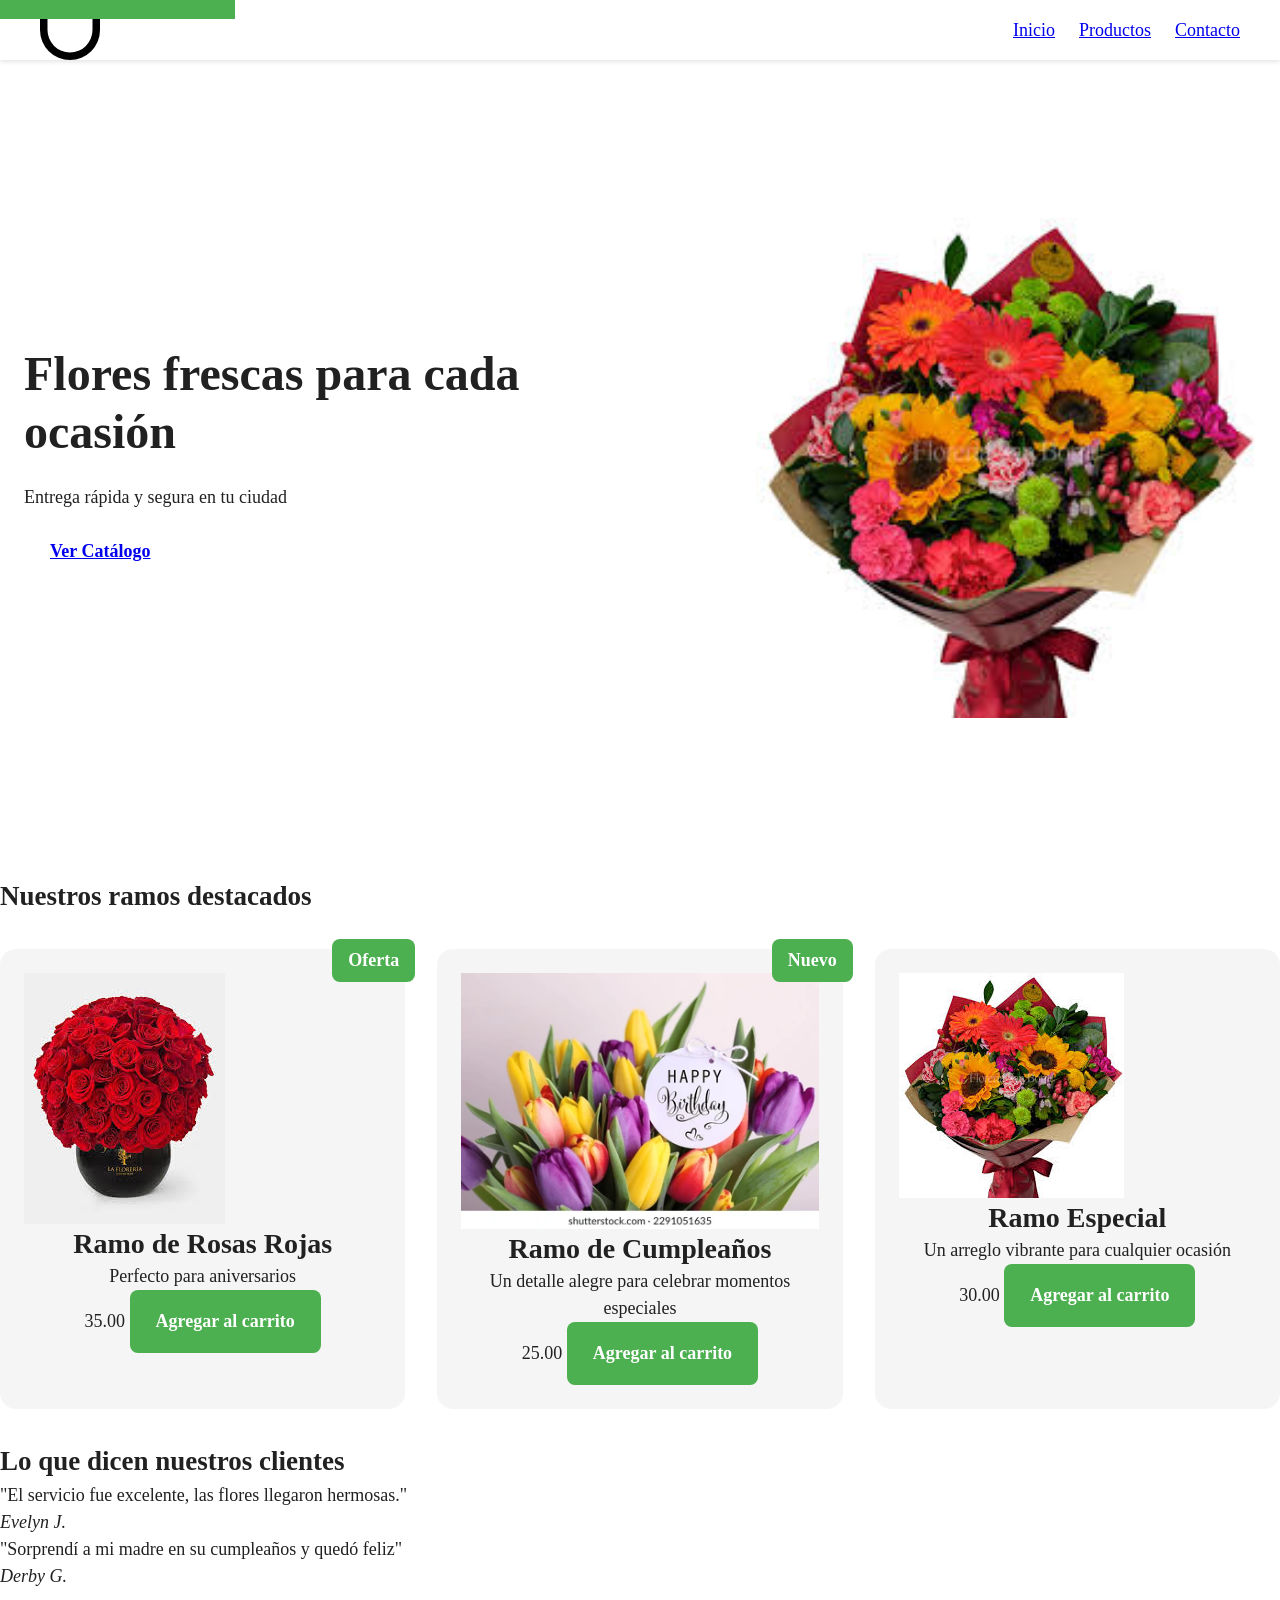
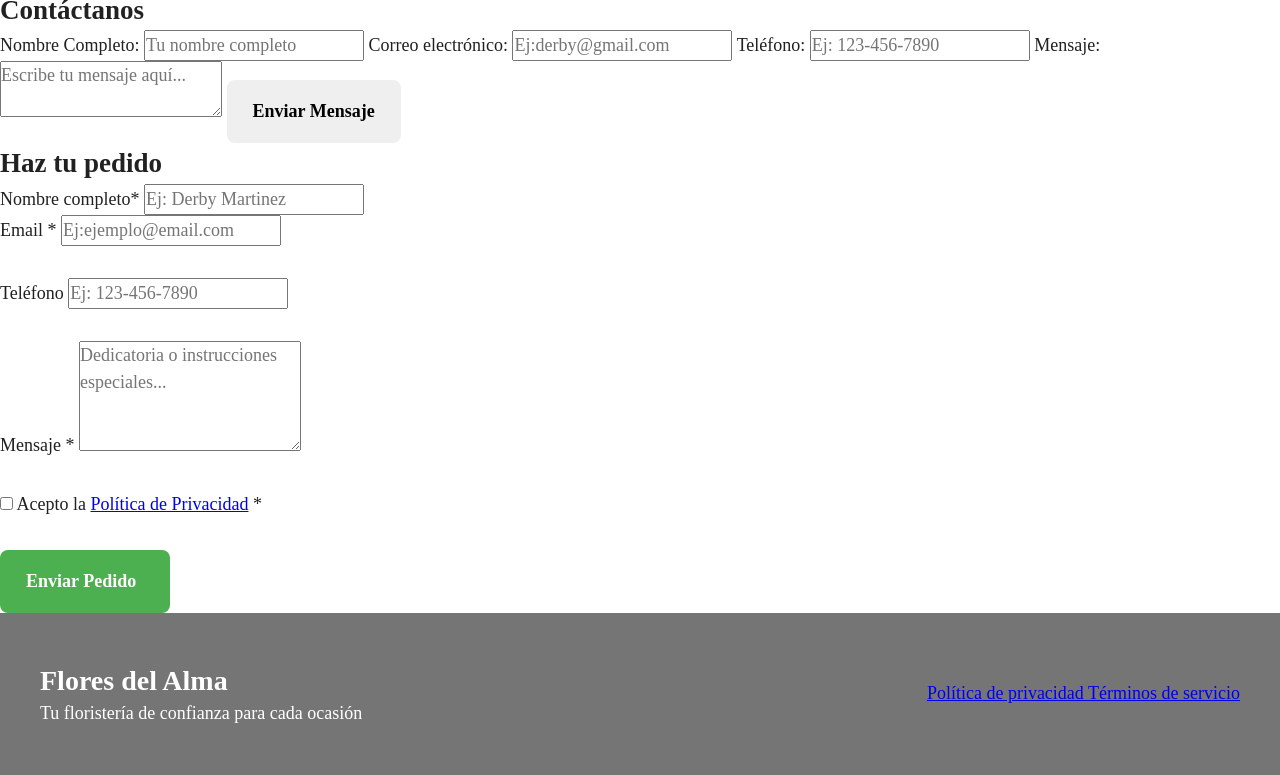
==== Laboratorio 2/index.html @ a3161a68 "Se agrega el HTML para formulario" ====
<!DOCTYPE html>
<html lang="es">
<head>
    <meta charset="UTF-8">
    <meta name="viewport" content="width=device-width, initial-scale=1.0">
    <title>Flores del Alma - Landing Page</title>
    <link rel="stylesheet" href="styles.css">
</head>
<body>
    
<!--Enlace de Salto para accesibilidad ---->
    
<!-- <a href="#contenido" class="skip-link">Saltar al contenido principal</a> -->

<!--Encabezado  ---->
<header class="header">
    <a href="#main" class="skip-link">Saltar al contenido principal</a>
    <!-- <div class="logo">💕Flores del Alma</div>  -->
     <div class="header_container">
        <img src="logo.svg" alt="Logo de Flores del Alma" class="header_logo">
        <nav class="header-nav">
            <ul class="header_menu">
                <li><a href="#inicio">Inicio</a></li>
                <li><a href="#productos">Productos</a></li>
                <li><a href="#contacto">Contacto</a></li>

            </ul>
        </nav>
        </div>
    <!-- <nav>
        <ul>
            <li><a href="#inicio" aria-current="page">Inicio</a></li>
            <li><a href="#catalogo">Catálogo</a></li>
            <li><a href="#testimonios">Testimonios</a></li>            
            <li><a href="#contacto">Contacto</a></li>
        </ul>
       </nav> -->
    </header>
<!--Contenido Principal  ---->
<main id="contenido">

    <!--SEccion Hero Con --->
    <section class="hero" id="inicio">
        <div class="hero_content">
        <h1> Flores frescas para cada ocasión</h1>
        <p> Entrega rápida y segura en tu ciudad</p>
        <a href="#catalogo" class="btn btn-primary">Ver Catálogo</a>
        </div>
        <img src="ramo-especial.jpg" alt="Ramo de flores frescas variadas" class="hero_image">
    </section>


    <section class="prducts" id="productos">
        <h2>Nuestros ramos destacados</h2>
        <div class="products_grid">
            <article class="product-card">
                <span class="product-card_badge">Oferta</span>
                <img src="ramo-aniversario.jpg" alt="Ramo de 12 Rosas Frescas">
                <h3>Ramo de Rosas Rojas</h3>
                <p> Perfecto para aniversarios</p>
                <span class="product-card_price">35.00</span>
                <button class="btn btn--primary">Agregar al carrito</button>
                </article>

        <article class="product-card"> 
            <span class="product-card_badge">Nuevo</span>
            <img src="ramo-cumpleanos.jpg" alt="Ramo de flores coloridas para cumpleaños">
            <h3>Ramo de Cumpleaños</h3>
            <p> Un detalle alegre para celebrar momentos especiales</p>
            <span class="product-card_price">25.00</span>
            <button class="btn btn--primary">Agregar al carrito</button>
        </article>

        <article class="product-card">
            <img src="ramo-especial.jpg" alt="Ramo especial con mezcla de girasoles y lirios">
            <h3>Ramo Especial</h3>
            <p> Un arreglo vibrante para cualquier ocasión</p>
            <span class="product-card_price">30.00</span>
            <button class="btn btn--primary">Agregar al carrito</button>

        <!--SEccion catalogo --->
   <!-- <section id="catalogo">
    <h2>Arreglos Destacados</h2>

    <article class="card-producto">
        <img src="ramo-cumpleanos.jpg"
            alt="Ramo de flores coloridas para cumpleaños"
            title="Ramo especial para cumpleañós"
            loading="lazy">
        <h3>Ramo de Cumpleaños</h3>
        <p> Un detalle alegre para celebrar momentos especiales</p>
        <a href="Catalogo/ramo-cumpleanos.pdf"
            class="btn"
            download="ramo-cumpleanos.pdf"
            aria-label="Descargar catálogo del ramo de cumpleaños">
            Descargar Catálogo
        </a>
        <button class="btn comprar"> Comprar Ahora</button>
    </article>

    <article class="card-producto">
        <img src="ramo-aniversario.jpg"
        alt="ramo de rosas rojas elegantes para aniversario"
        title="Ramo romático de aniversario"
        loading="lazy">
        <h3>Ramo de Aniversario</h3>
        <p> Un arreglo romántico para celebrar el amor y la unión</p>
        <a href="Catalogo/ramo-aniversario.pdf"
        class="btn"
        download = "ramo-aniversario.pdf"
        aria-label="Descargar catálogo del ramo de aniversario">
        Descargar Catálogo
        </a>
        <button class="btn comprar"> Comprar Ahora</button>
    </article>
    </section>
     -->

    <!-- <article>
        <img src="ramo-cumpleanos.jpg" alt="Ramo de flores coloridas para cumpleaños">
        <h3>Ramo de Cumpleaños</h3>
    </article>

    <article>
        <img src="ramo-aniversario.jpg" alt="Ramo de rosas rojas para aniversario">
        <h3>Ramo de Aniversario</h3>
    </article>

    <article>
        <img src="ramo-especial.jpg" alt="Ramo especial con mezcla de girasoles y lirios">
        <h3>Ramo Especial</h3>
    </article> -->
</section>

   <!--SEccion de Testimonios   --->
   <section id="testimonios">
    <h2> Lo que dicen nuestros clientes</h2>
    <blockquote>
        <p>"El servicio fue excelente, las flores llegaron hermosas."</p>
        <cite>Evelyn J.</cite>
    </blockquote>
    <blockquote>
        <p>"Sorprendí a mi madre en su cumpleaños y quedó feliz"</p>
        <cite>Derby G.</cite>
        </blockquote>
    </section>

       <!--SEccion de contacto   --->
<section id="contacto">
    <h2> Contáctanos</h2>
    <form>
        <label for="nombre">Nombre Completo:</label>
        <input type="text" id="nombre" name="nombre"
        placeholder="Tu nombre completo" 
        autocomplete="name"
        required>

        <label for="correo"> Correo electrónico:</label>
        <input type="email" id="correo" name="correo"
        placeholder="Ej:derby@gmail.com"
        autocomplete="email"
        required>

        <label for="telefono"> Teléfono:</label>
        <input type="tel" id="telefono" name="telefono"
        placeholder="Ej: 123-456-7890"
        autocomplete="tel"
        pattern="[0-9]+ ]{7,15}"
        title="Ingrese un número valido de 7 a 15 digitos">

        <label for="mensaje">Mensaje:</label>
        <textarea id="mensaje" name="mensaje" required
        placeholder="Escribe tu mensaje aquí..."></textarea>

        <button type ="submit" class="btn enviar">Enviar Mensaje</button>
    </form>
</section>

<!-- <section id="contacto"> 
    <h2> Contáctanos</h2>
    <form>
        <Label for="nombre">Nombre:</Label>
        <input type="text" id="nombre" name="nombre" required>

        <label for="correo">Correo:</label>
        <input type="email" id="correo" name="correo" required>

        <label for="mensaje">Mensaje:</label>
        <textarea id="mensaje" name="mensaje" required></textarea>
    </form>
</section> -->


   <!--FORMULARIO DE PEDIDOS   --->
<section class="contact" id="contacto" aria-labelledby="contacto-heading">
    <h2 id="contacto-heanding">Haz tu pedido</h2>

    <form class="form" id="pedido-form" novalidate>
        <div class="form_group>
            <label for="nombre" class="form_label"> Nombre completo*</label>
            <input type="text" id="nombre" name="nombre" class="form_input" 
            required minlength="2" maxlength="50"
            placeholder="Ej: Derby Martinez"
            aria-describedby="nombre-error">
            <div id="nombre-error" class="form_error" aria-live="polite"></div>
        </div>

        <div class="form_group">
            <label for="email" class="form_label">Email *</label>
            <input type="email" id="email" name="email" class="form_input"
            required placeholder="Ej:ejemplo@email.com
            aria-describedby="email-error">
            <div id="email-error" class="form_error" aria-live="polite"></div>
        </div>

        <div class="form_group">
            <label for="telefono" class="form_label">Teléfono</label>
            <input type="tel" id="telefono" name="telefono" class="form_input"
            placeholder="Ej: 123-456-7890"
            pattern="[0-9]{7,15}"
            title="Ingrese un número válido de 7 a 15 dígitos"
            aria-describedby="telefono-error">
            <div id="telefono-error" class="form_error" aria-live="polite"></div>
        </div>

        <div class="form_group">
            <label for="mensaje" class="form_label">Mensaje *</label>
            <textarea id="mensaje" name="mensaje" class="form_textarea"
            rows="4" placeholder="Dedicatoria o instrucciones especiales..."></textarea>
        </div>

        <div class="form_group">
            <label class="form_checkbox">
                <input type="checkbox" name="privacidad" required
                aria-describedby="privacidad-error">
                <span> Acepto la <a href="/privacidad" target="_blank" rel="noopener noreferrer">Política de Privacidad</a> *</span>
            </label>
            <div id="privacidad-error" class="form_error" aria-live="polite"></div>
        </div>

        <button type="submit" class="btn btn--primary btn--loading" disabled>
            <span class="btn_text">Enviar Pedido</span>
            <span class"btn_spinner" aria-hidden="true"></span>    
        </button>
    </form>

    <div id="form-sucess" class="form_sucess" aria-live="polite" role="alert"></div>
</section>  
<script src="script.js"></script>  
</body>

<!--Pie de página   --->
<footer class="footer">
    <div class="footer_content">
        <div class="footer_section">
            <h3>Flores del Alma</h3>
            <p>Tu floristería de confianza para cada ocasión</p>
        </div>
        <nav class="footer_nav">
          <a href="#"> Política de privacidad </a>
            <a href="#">Términos de servicio</a>
            </nav>
            </div>
</footer>
---- Laboratorio 2/styles.css ----
modern Css Reset 
*, *::before,
 *::after {
    box-sizing: border-box;

}

* {
    margin : 0;
    padding: 0;
}

html {

    scroll-behavior: smooth;
}

body {
    line-height: 1.5;
    -webkit-font-smoothing: antialiased;
}

img, picture, video, canvas, svg {
    max-width: 100%;
    display: block;
}

input, button, textarea, select {
    font: inherit;
}

p, h1, h2, h3, h4, h5, h6 {
    overflow-wrap: break-word;
}

/* Importar fuentes */
@import url('https://fonts.googleapis.com/css2?family=Poppins:wght@400;600;700&family=Lora:wght@400;700&display=swap');

body {
    font-family: var (--font-primary);
    color : var(--color-text);
    background-color: var(--color-background);
    font-size: clamp(1rem, 2.5vw, 1.125rem);

}

h1 {
    font-size: clamp(2rem, 5vw, 3rem);
    line-height: 1.2;
    margin-bottom: var(--space-md);
    
}

h3{
font-size: clamp(1.25rem, 3vw, 1.75rem);
line-height: 1.4;

}

/* Variables CSS */
:root {
    --color-primary: #4caf50;
    --color-primary-dark: #388e3c;
    --color-primary-light: #c8e6c9;


/* Colores neutros*/ 
--color-text: #212121;
--color-text-light: #757575;
--color-background: #ffffff;
--color-surface: #f5f5f5;

/* Sistema tipográfico */
--font-primary: 'Poppins', sans-serif;
--font-secondary: 'Lora', serif;

/* Escala de espacios 8px base*/
--space-xs: 0.5rem; /* 4px */
--space-sm: 1rem;   /* 8px */
--space-md: 1.5rem; /* 12px */
--space-lg: 2rem;   /* 16px */
--space-xl: 3rem;   /* 24px */

/*Bordes y sombras */
--border-radius: 0.5rem;
--border-radius-lg: 1rem;

/*sombras*/
--shadow-sm: 0 2px 4px rgba(0, 0, 0, 0.1);
--shadow-md: 0 4px 8px rgba(0, 0, 0, 0.12);
}

.btn {
    display: inline-flex;
    align-items: center;
    justify-content: center;
    gap: var(--space-xs);
    padding: var(--space-sm) var(--space-md);
    border: 2px solid transparent;
    border-radius: var(--border-radius);
    font-weight: 600;
    cursor: pointer;
    transition: all 0.2s ease;
    min-height: 44px; /*Accesibilidad touch*/
}

.btn--primary {
    background-color: var(--color-primary);
    color: white;
}

.btn--primary:hover 
.btn--primary:focus {
    background-color: var(--color-primary-dark);
    transform: translateY(-2px);
    box-shadow: var(--shadow-md);
}

.btn:focus-visible {
outline: 2px solid var(--color-primary);
outline-offset: 2px;

}

/*Formularios basicos*/
.form-group {
   margin-bottom: var(--space-md); 
}

.form-label {
    display: block;
    margin-bottom: var(--space-xs);
    font-weight: 600;
    color: var(--color-text)

}

.form-input, .form-textarea {
    width: 100%;
    padding: var(--space-sm);
    border: 2px solid var(--color-primary-light);
    border-radius: var(--border-radius);
    background-color: var(--color-background);
    transition: border-color 0.2s ease;
}

.form-input:focus, .form-textarea:focus {
    outline: none;
    border-color: var(--color-primary);
    box-shadow:  0 0 0 3px rgba(76, 175, 80, 0.1);
}

/*validacion nativa*/
.form-input:invalid:not(:focus):not(:placeholder-shown) {
    border-color: #dc3545;
}

.form-input:valid:not(:focus){
    border-color: #28a745;
}

/*paso 5 Posicionanmiento y layoutrs*/

.header {
    position: sticky;
    top: 0;
    background-color: var(--color-background);
    box-shadow: var(--shadow-sm);
    z-index: 10;
    isolation: isolate;
}
.header_logo {
    width: 60px;
    height: auto;
}

.header_container {
    display: flex;
    align-items: center;
    justify-content: space-between;
    padding: var(--space-sd); var(--space-md);
    max-width: 1200px;
    margin: 0 auto;
}

/*Pagina 26*/
.header_menu {
    display:flex;
    gap: var(--space-md);
    list-style: none;
}

.skip-link {
    position: absolute;
    top: -40px;
    left: var(--space-sd);
    background: var(--color-primary);
    color:white;
    padding: var(--space-sm);
    z-index: 100;
}

.skip-link:focus {
    top: var(--space-sm);
}

/*Seccion Hero con Flexbox*/

.hero{
    display: flex;
    flex-direction: column;
    align-items: center;
    gap: var(--space-xl);
    padding: var(--space-xl) var(--space-md);
    min-height: 80vh;
    
}

.hero_content {
    text-align: center;
    max-width: 600px;
}

.hero_image{
    width: 100%;
    max-width: 500px;
    border-radius: var(--border-radius-lg);
}
@media (min-width: 768px) {
    .hero {
        flex-direction: row;
        justify-content: space-between;
        text-align: left;
    }
    .hero_content {
        text-align: left;
    }
}

/*AHORA HACER EL CATALOGO DE PRODUCTOS pagina 27*/

.products_grid {
    display: grid;
    grid-template-columns: 1fr;
    gap: var(--space-lg);
    padding: var(--space-lg) 0;
}

.product-card {
    position: relative;
    background: var(--color-surface);
    border-radius: var(--border-radius-lg);
    padding: var(--space-md);
    text-align: center;
}

.product-card_badge {
    position: absolute;
    top: -10px;
    right: -10px;
    background-color: var(--color-primary);
    color: white;
    padding: var(--space-xs) var(--space-sm);
    border-radius: var(--border-radius);
    font-weight: bold;
}

@media (min-width: 576px) {
    .products_grid {
        grid-template-columns: repeat(2, 1fr);
    }
}

@media (min-width: 992px) {
    .products_grid {
        grid-template-columns: repeat(3, 1fr);
    }
}

/*Fotter CSS*/

.footer {
    background: var(--color-text-light);
    color: white;
    padding: var(--space-xl) var(--space-md);
    margin-top: auto;
}

.footer_content{
    display: flex;
    flex-direction: column;
    gap: var(--space-lg);
    max-width: 1200px;
    margin: 0 auto;
}

@media (min-width: 768px) {
    .footer_content {
        flex-direction: row;
        justify-content: space-between;
        align-items: center;
    }
}

/*LAYOUT GENERAL CON GRID PARA ESTRUCTURA PRINCIPAL*/

.body-wrapper {
    display: grid;
    grid-template-rows: auto 1fr auto;
    min-height: 100vh;
}

main {
    grid-row: 2;
}

/*CSS PARA ESTADOS Y ACCESIBILIDAD DEL FORMYLARIO*/

.form_group {
    margin-bottom: var(--space-lg);
}
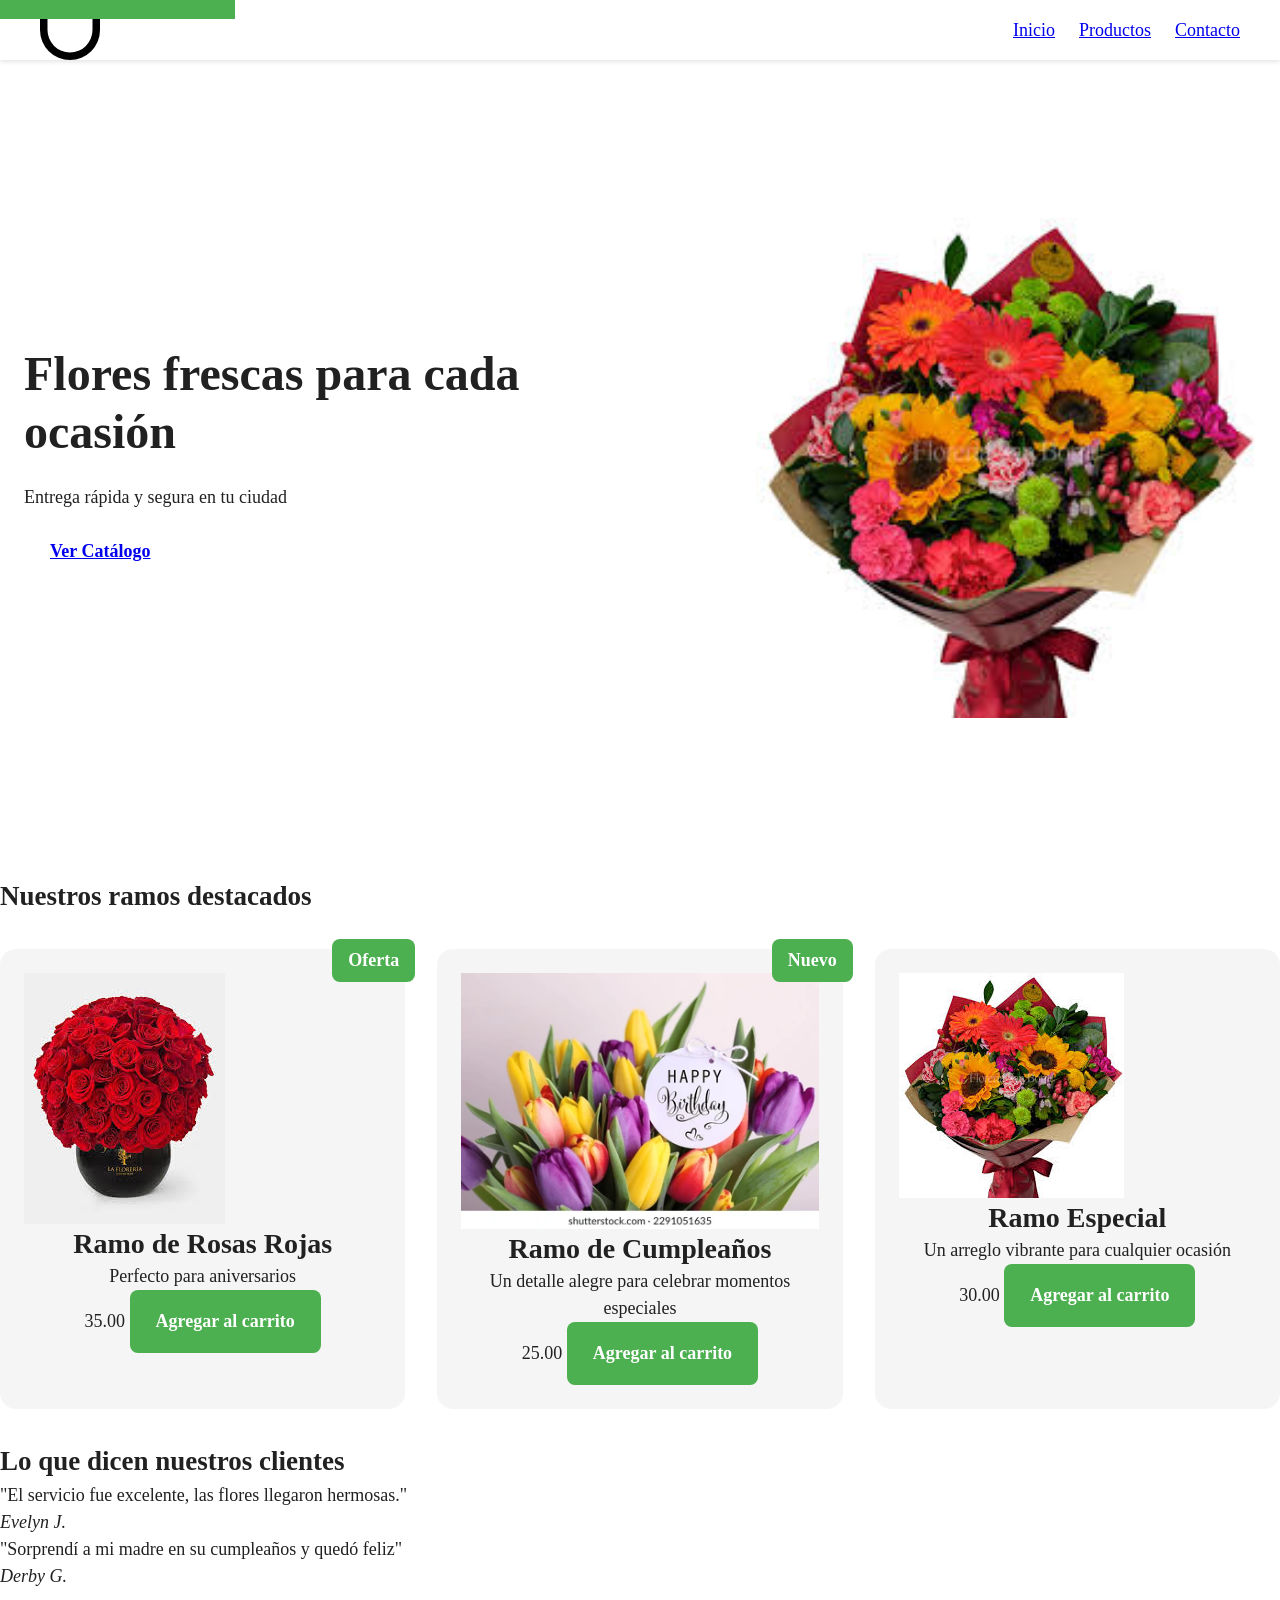
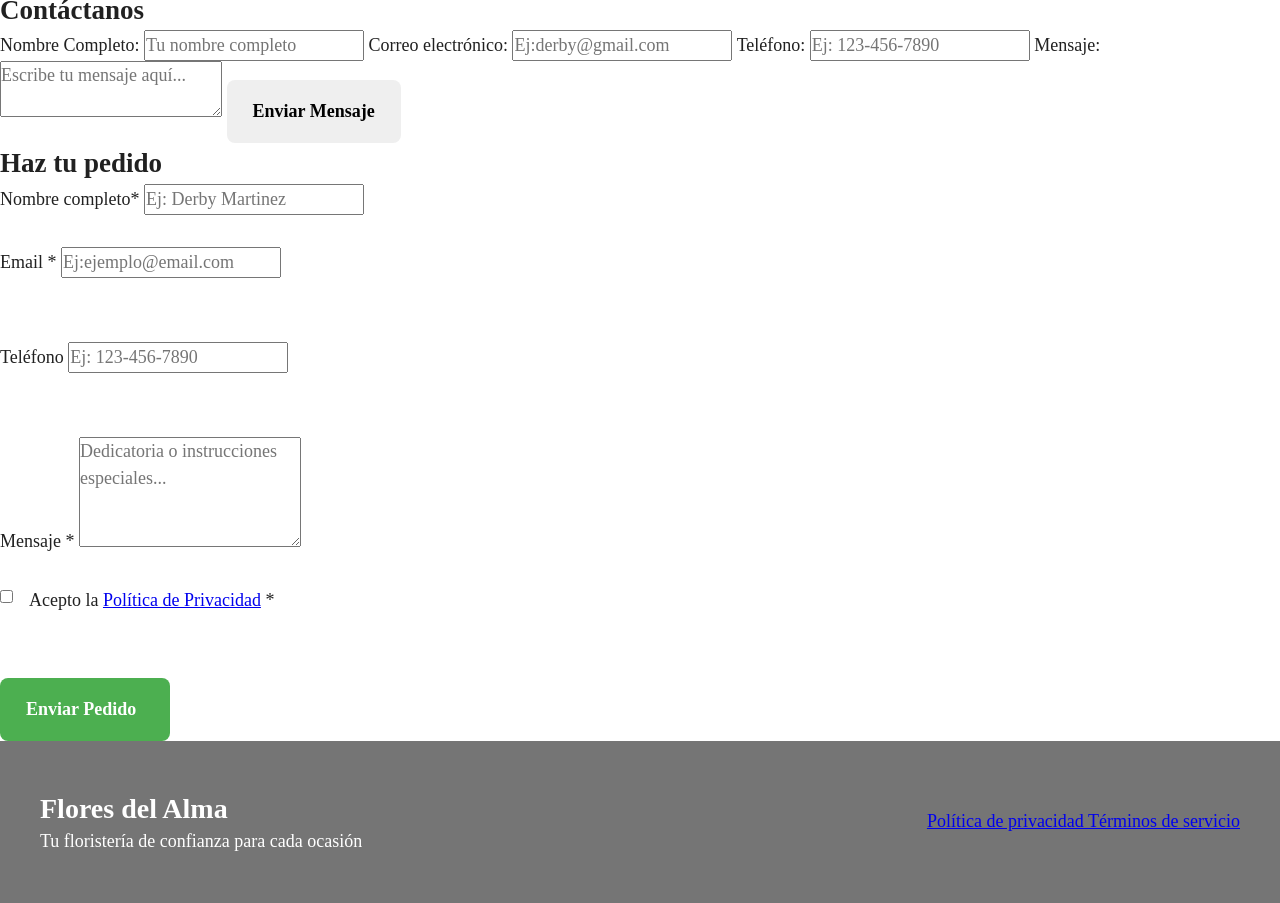
==== commit f9256a32: "SE COMPLETA CSS DE FORMULARIO" ====
--- a/Laboratorio 2/index.html
+++ b/Laboratorio 2/index.html
@@ -246,6 +246,7 @@
 
     <div id="form-sucess" class="form_sucess" aria-live="polite" role="alert"></div>
 </section>  
+
 <script src="script.js"></script>  
 </body>
 
--- a/Laboratorio 2/styles.css
+++ b/Laboratorio 2/styles.css
@@ -318,4 +318,72 @@
 
 .form_group {
     margin-bottom: var(--space-lg);
+}
+
+.form_input:user-invalid, 
+.form_textarea:user-invalid {
+    border-color: #dc3545;
+}
+
+.form_input:user-valid,
+.form_textarea:user-valid {
+    border-color: #28a745;
+}
+
+.form_error {
+color:#dc3545;
+font-size: 0.875rem;
+margin-top: var(--space-xs);
+min-height: 1.5rem; /*Para evitar salto de contenido*/
+
+}
+
+.form_sucess{
+    background: #d4edda;
+    color: #155724;
+    padding: var(--space-md);
+    border-radius: var(--border-radius);
+    margin-top: var(--space-lg);
+    display: none;
+}
+
+.form_sucess[aria-hidden="false"] {
+    display: block;
+}
+
+.form_checkbox{
+    display: flex;
+    align-items: flex-start;
+    gap: var(--space-sm);
+    cursor: pointer;
+
+}
+
+.form_checkbox input[type="checkbox"] {
+    margin-top: 0.2em;
+}
+
+/*Estados del boton loading*/
+
+.btn--loading .btn-text {
+        opacity: 0.7;
+}
+
+.btn--loading .btn_spinner {
+    display: inline-block;
+}
+
+.btn_spinner {
+   display: none;
+    width: 1em;
+    height: 1em;
+    border: 2px solid transparent;
+    border-top: 2px solid currentColor;
+    border-radius: 50%;
+    animation: spin 1s linear infinite;
+}
+
+@keyframes spin {
+    to {transform: rotate(360deg); }
+    
 }
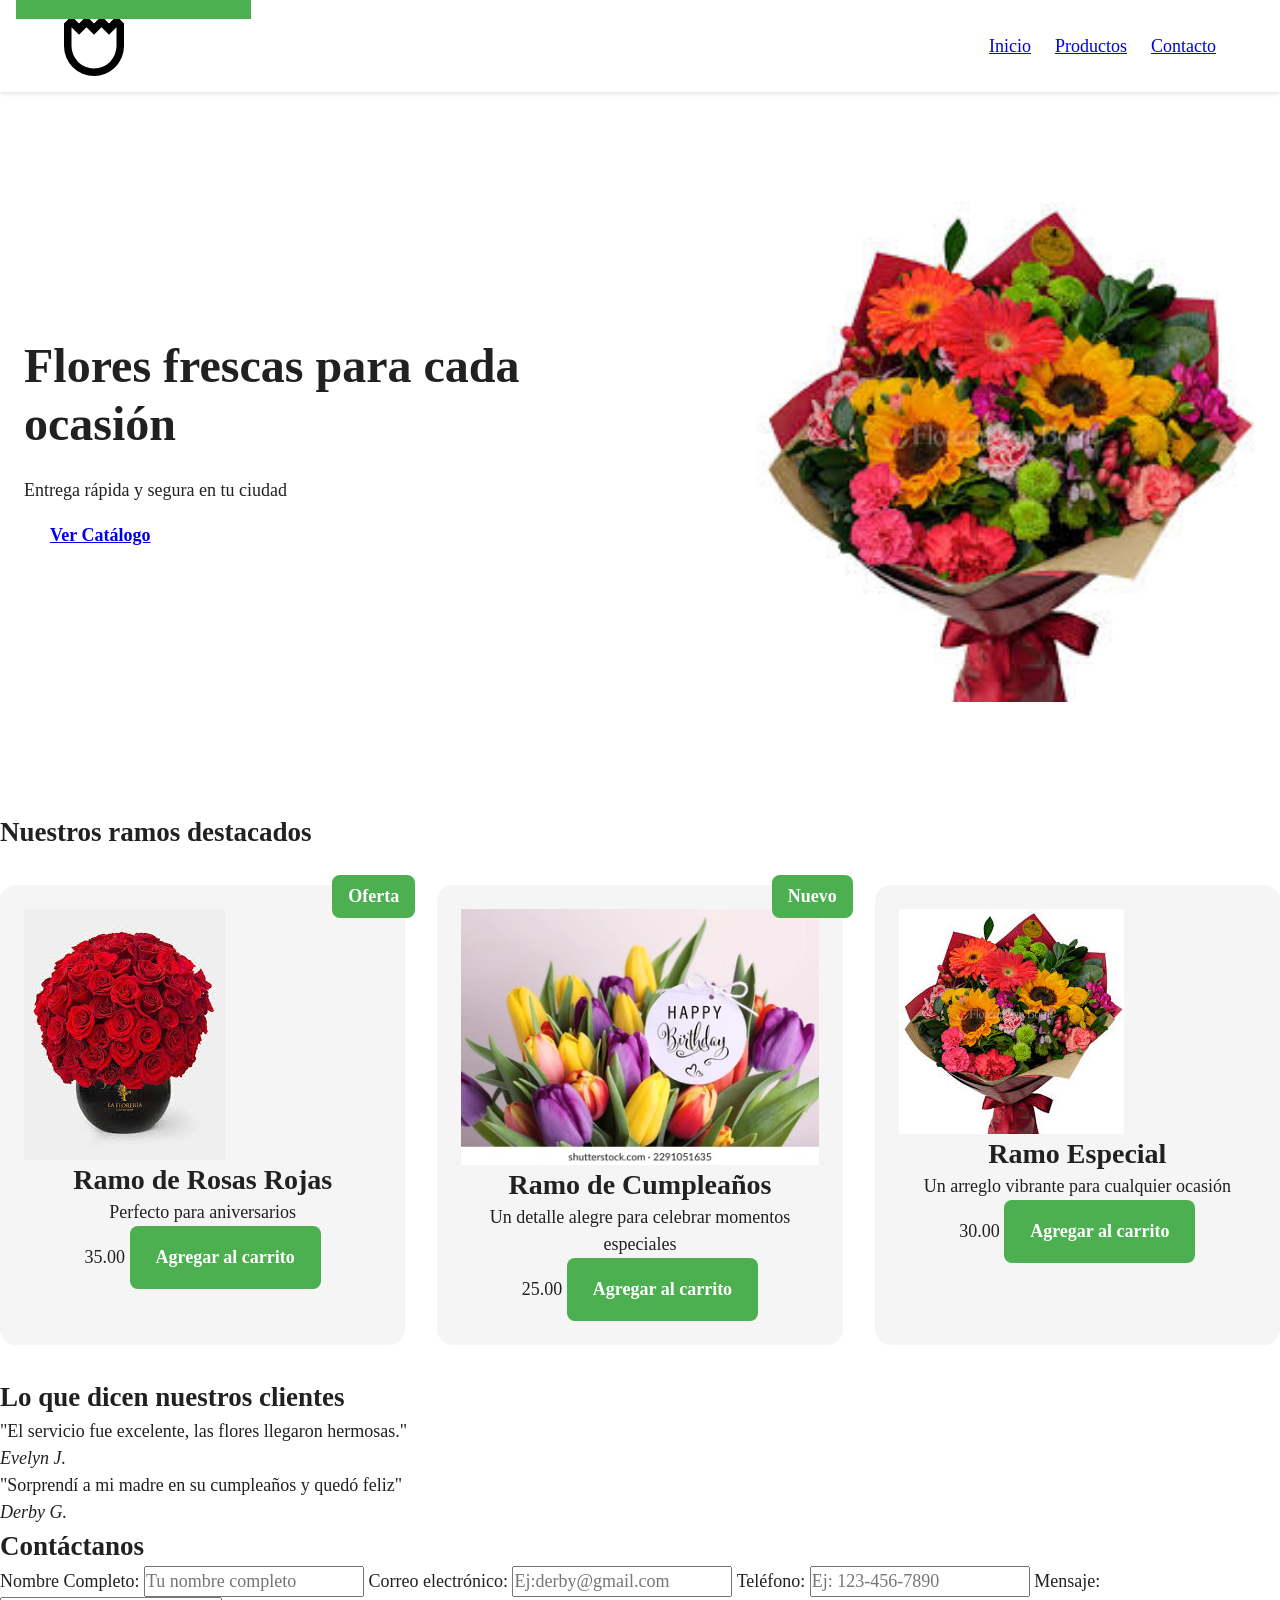
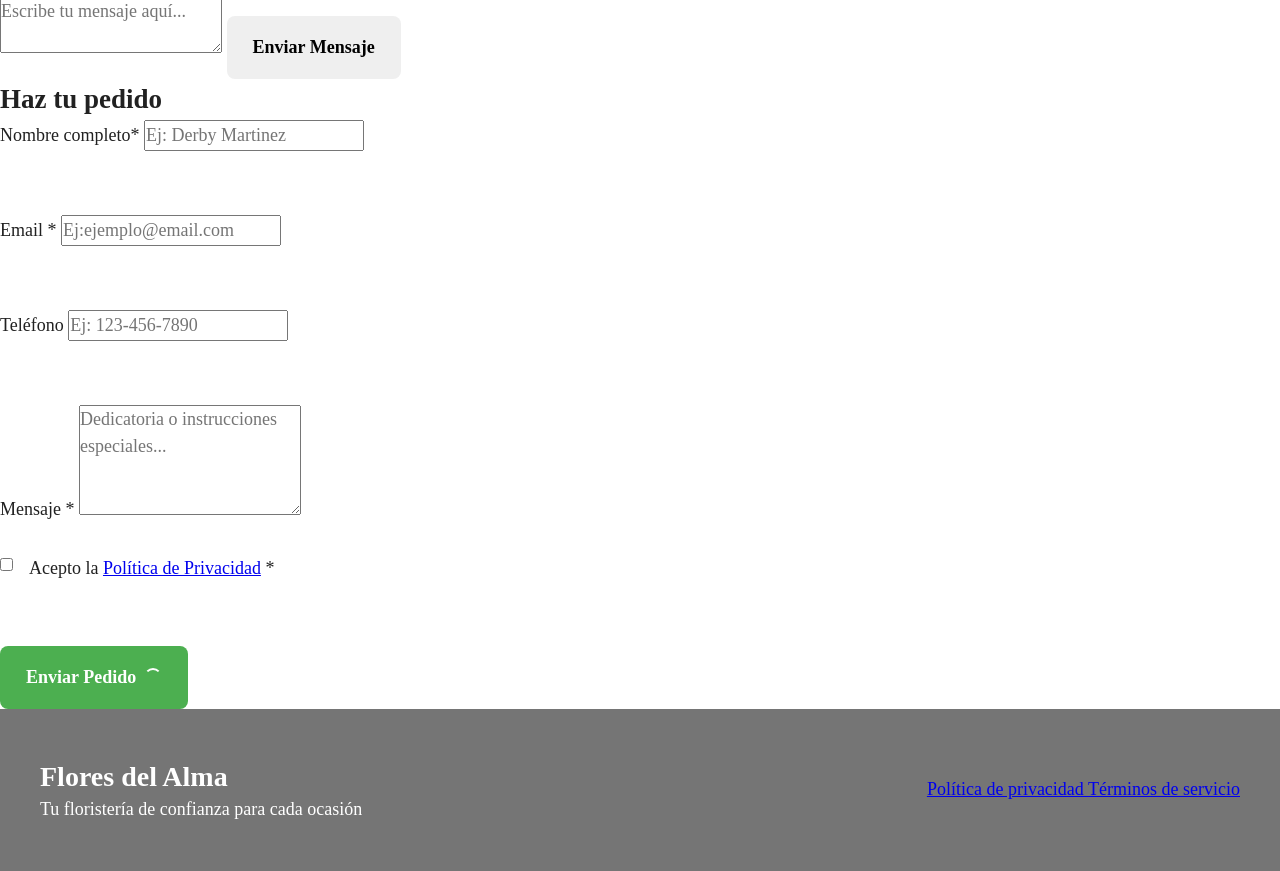
==== commit 7eb33f0f: "Despues de corregir" ====
--- a/Laboratorio 2/index.html
+++ b/Laboratorio 2/index.html
@@ -50,7 +50,8 @@
     </section>
 
 
-    <section class="prducts" id="productos">
+    <!-- CORRECCIÓN: typo "prducts" → "products" -->
+    <section class="products" id="productos">
         <h2>Nuestros ramos destacados</h2>
         <div class="products_grid">
             <article class="product-card">
@@ -60,7 +61,7 @@
                 <p> Perfecto para aniversarios</p>
                 <span class="product-card_price">35.00</span>
                 <button class="btn btn--primary">Agregar al carrito</button>
-                </article>
+            </article> <!-- CORRECCIÓN: </article> faltaba -->
 
         <article class="product-card"> 
             <span class="product-card_badge">Nuevo</span>
@@ -77,6 +78,10 @@
             <p> Un arreglo vibrante para cualquier ocasión</p>
             <span class="product-card_price">30.00</span>
             <button class="btn btn--primary">Agregar al carrito</button>
+        </article> <!-- CORRECCIÓN: </article> faltaba -->
+
+        </div>
+    </section> <!-- CORRECCIÓN: </section> faltaba -->
 
         <!--SEccion catalogo --->
    <!-- <section id="catalogo">
@@ -130,7 +135,6 @@
         <img src="ramo-especial.jpg" alt="Ramo especial con mezcla de girasoles y lirios">
         <h3>Ramo Especial</h3>
     </article> -->
-</section>
 
    <!--SEccion de Testimonios   --->
    <section id="testimonios">
@@ -165,7 +169,7 @@
         <input type="tel" id="telefono" name="telefono"
         placeholder="Ej: 123-456-7890"
         autocomplete="tel"
-        pattern="[0-9]+ ]{7,15}"
+        pattern="[0-9]{7,15}"
         title="Ingrese un número valido de 7 a 15 digitos">
 
         <label for="mensaje">Mensaje:</label>
@@ -192,11 +196,13 @@
 
 
    <!--FORMULARIO DE PEDIDOS   --->
-<section class="contact" id="contacto" aria-labelledby="contacto-heading">
+<!-- CORRECCIÓN: id duplicado "contacto" → "pedido" -->
+<section class="contact" id="pedido" aria-labelledby="contacto-heading">
     <h2 id="contacto-heanding">Haz tu pedido</h2>
 
     <form class="form" id="pedido-form" novalidate>
-        <div class="form_group>
+        <!-- CORRECCIÓN: comilla sin cerrar en class="form_group> → "form_group" -->
+        <div class="form_group">
             <label for="nombre" class="form_label"> Nombre completo*</label>
             <input type="text" id="nombre" name="nombre" class="form_input" 
             required minlength="2" maxlength="50"
@@ -207,8 +213,9 @@
 
         <div class="form_group">
             <label for="email" class="form_label">Email *</label>
+            <!-- CORRECCIÓN: comilla sin cerrar en placeholder -->
             <input type="email" id="email" name="email" class="form_input"
-            required placeholder="Ej:ejemplo@email.com
+            required placeholder="Ej:ejemplo@email.com"
             aria-describedby="email-error">
             <div id="email-error" class="form_error" aria-live="polite"></div>
         </div>
@@ -240,15 +247,15 @@
 
         <button type="submit" class="btn btn--primary btn--loading" disabled>
             <span class="btn_text">Enviar Pedido</span>
-            <span class"btn_spinner" aria-hidden="true"></span>    
+            <!-- CORRECCIÓN: class"btn_spinner" → class="btn_spinner" -->
+            <span class="btn_spinner" aria-hidden="true"></span>    
         </button>
     </form>
 
     <div id="form-sucess" class="form_sucess" aria-live="polite" role="alert"></div>
 </section>  
 
-<script src="script.js"></script>  
-</body>
+</main> <!-- CORRECCIÓN: </main> faltaba -->
 
 <!--Pie de página   --->
 <footer class="footer">
@@ -263,3 +270,7 @@
             </nav>
             </div>
 </footer>
+
+<script src="script.js"></script> <!-- CORRECCIÓN: script movido antes de </body> -->
+</body>
+</html>
--- a/Laboratorio 2/styles.css
+++ b/Laboratorio 2/styles.css
@@ -1,4 +1,4 @@
-modern Css Reset 
+/* modern Css Reset */ /* CORRECCIÓN: texto suelto convertido a comentario */
 *, *::before,
  *::after {
     box-sizing: border-box;
@@ -109,7 +109,8 @@
     color: white;
 }
 
-.btn--primary:hover 
+/* CORRECCIÓN: faltaba coma entre selectores */
+.btn--primary:hover,
 .btn--primary:focus {
     background-color: var(--color-primary-dark);
     transform: translateY(-2px);
@@ -178,7 +179,8 @@
     display: flex;
     align-items: center;
     justify-content: space-between;
-    padding: var(--space-sd); var(--space-md);
+    /* CORRECCIÓN: punto y coma en medio del valor → espacio correcto */
+    padding: var(--space-sm) var(--space-md);
     max-width: 1200px;
     margin: 0 auto;
 }
@@ -193,7 +195,8 @@
 .skip-link {
     position: absolute;
     top: -40px;
-    left: var(--space-sd);
+    /* CORRECCIÓN: --space-sd no existe → --space-sm */
+    left: var(--space-sm);
     background: var(--color-primary);
     color:white;
     padding: var(--space-sm);
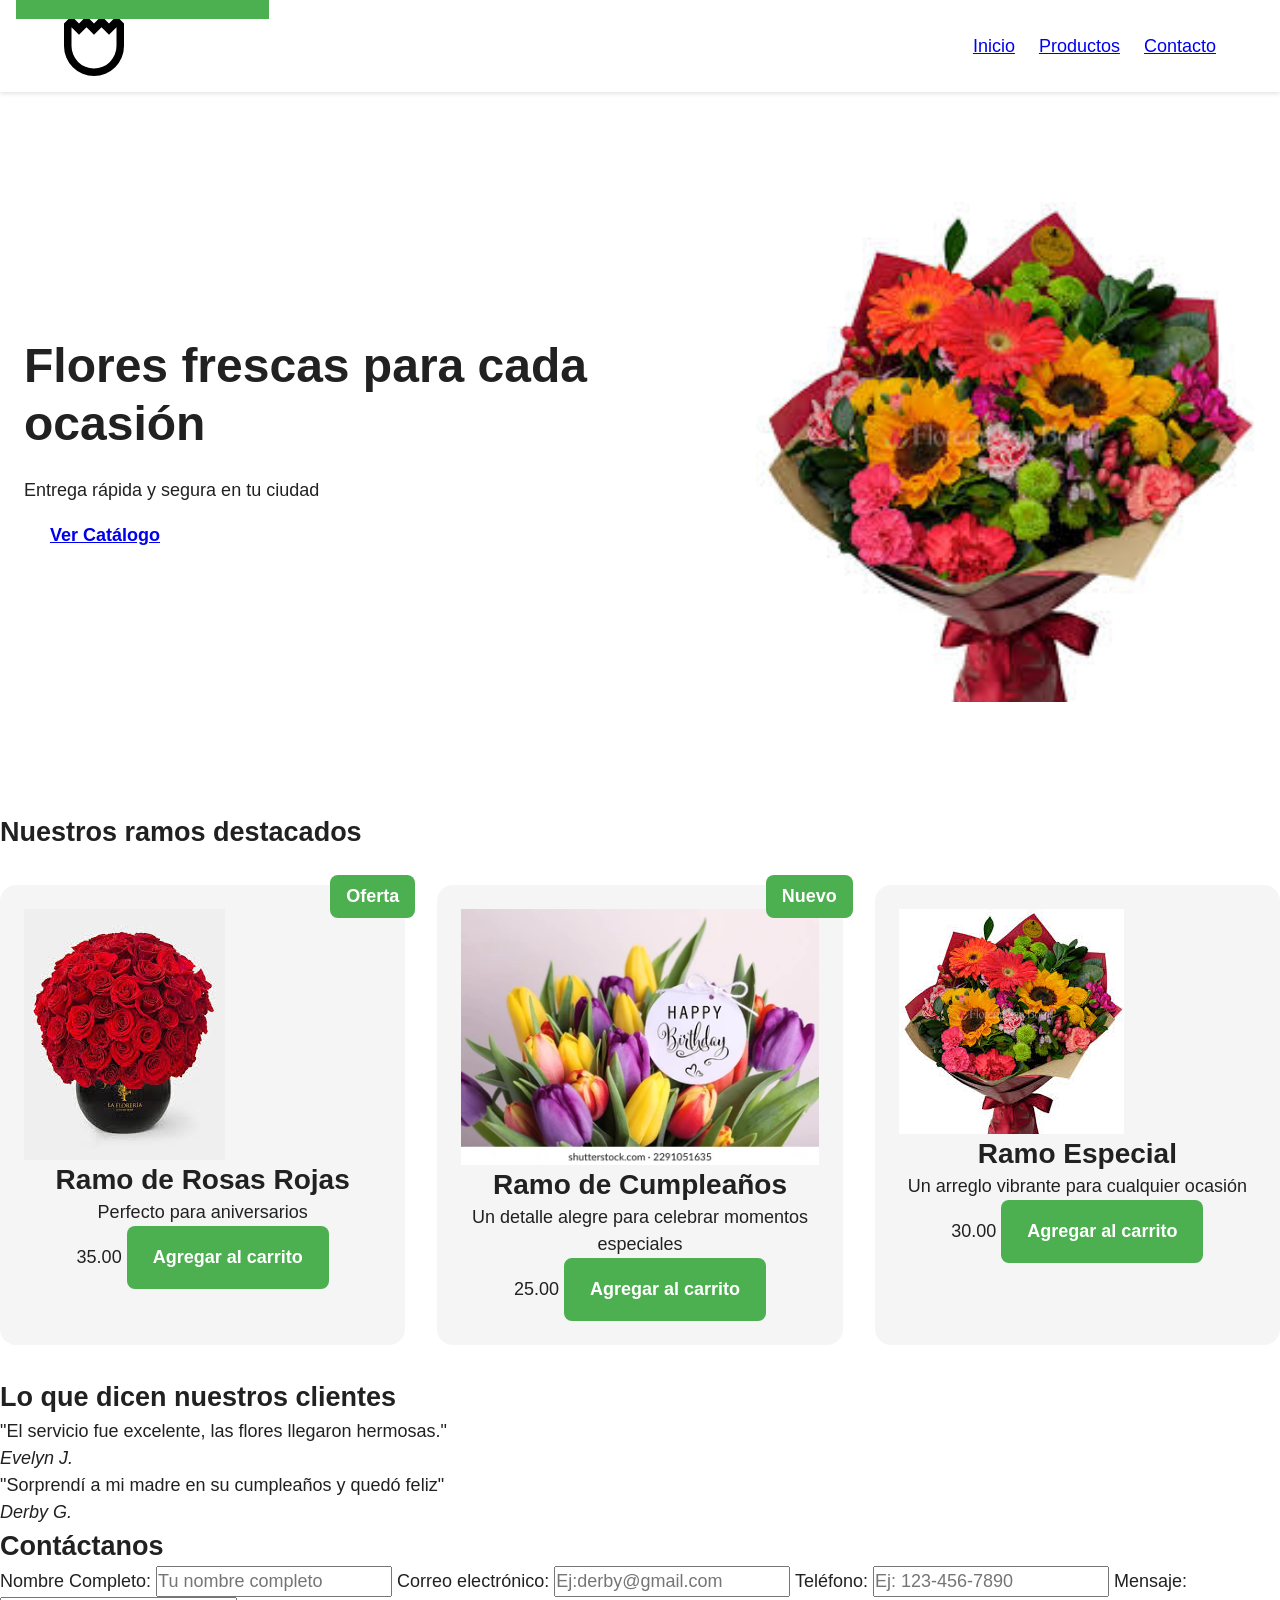
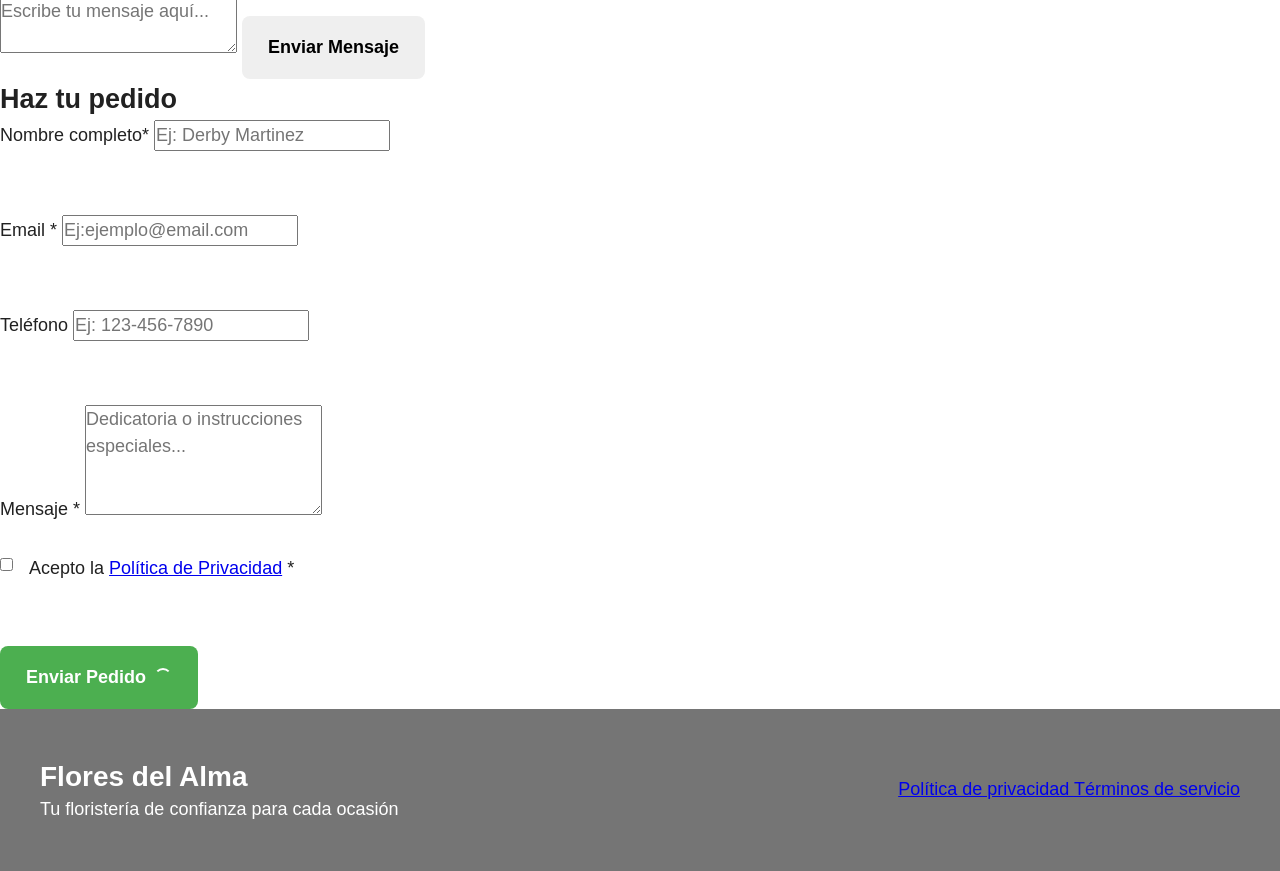
==== commit 7ee5e90a: "Correccion a los tres archivos" ====
--- a/Laboratorio 2/index.html
+++ b/Laboratorio 2/index.html
@@ -27,41 +27,30 @@
             </ul>
         </nav>
         </div>
-    <!-- <nav>
-        <ul>
-            <li><a href="#inicio" aria-current="page">Inicio</a></li>
-            <li><a href="#catalogo">Catálogo</a></li>
-            <li><a href="#testimonios">Testimonios</a></li>            
-            <li><a href="#contacto">Contacto</a></li>
-        </ul>
-       </nav> -->
-    </header>
-<!--Contenido Principal  ---->
+</header>
+
 <main id="contenido">
 
-    <!--SEccion Hero Con --->
-    <section class="hero" id="inicio">
-        <div class="hero_content">
+<section class="hero" id="inicio">
+    <div class="hero_content">
         <h1> Flores frescas para cada ocasión</h1>
         <p> Entrega rápida y segura en tu ciudad</p>
         <a href="#catalogo" class="btn btn-primary">Ver Catálogo</a>
-        </div>
-        <img src="ramo-especial.jpg" alt="Ramo de flores frescas variadas" class="hero_image">
-    </section>
+    </div>
+    <img src="ramo-especial.jpg" alt="Ramo de flores frescas variadas" class="hero_image">
+</section>
 
-
-    <!-- CORRECCIÓN: typo "prducts" → "products" -->
-    <section class="products" id="productos">
-        <h2>Nuestros ramos destacados</h2>
-        <div class="products_grid">
-            <article class="product-card">
-                <span class="product-card_badge">Oferta</span>
-                <img src="ramo-aniversario.jpg" alt="Ramo de 12 Rosas Frescas">
-                <h3>Ramo de Rosas Rojas</h3>
-                <p> Perfecto para aniversarios</p>
-                <span class="product-card_price">35.00</span>
-                <button class="btn btn--primary">Agregar al carrito</button>
-            </article> <!-- CORRECCIÓN: </article> faltaba -->
+<section class="products" id="productos">
+    <h2>Nuestros ramos destacados</h2>
+    <div class="products_grid">
+        <article class="product-card">
+            <span class="product-card_badge">Oferta</span>
+            <img src="ramo-aniversario.jpg" alt="Ramo de 12 Rosas Frescas">
+            <h3>Ramo de Rosas Rojas</h3>
+            <p> Perfecto para aniversarios</p>
+            <span class="product-card_price">35.00</span>
+            <button class="btn btn--primary">Agregar al carrito</button>
+        </article>
 
         <article class="product-card"> 
             <span class="product-card_badge">Nuevo</span>
@@ -78,66 +67,12 @@
             <p> Un arreglo vibrante para cualquier ocasión</p>
             <span class="product-card_price">30.00</span>
             <button class="btn btn--primary">Agregar al carrito</button>
-        </article> <!-- CORRECCIÓN: </article> faltaba -->
+        </article>
 
-        </div>
-    </section> <!-- CORRECCIÓN: </section> faltaba -->
+    </div>
+</section>
 
-        <!--SEccion catalogo --->
-   <!-- <section id="catalogo">
-    <h2>Arreglos Destacados</h2>
-
-    <article class="card-producto">
-        <img src="ramo-cumpleanos.jpg"
-            alt="Ramo de flores coloridas para cumpleaños"
-            title="Ramo especial para cumpleañós"
-            loading="lazy">
-        <h3>Ramo de Cumpleaños</h3>
-        <p> Un detalle alegre para celebrar momentos especiales</p>
-        <a href="Catalogo/ramo-cumpleanos.pdf"
-            class="btn"
-            download="ramo-cumpleanos.pdf"
-            aria-label="Descargar catálogo del ramo de cumpleaños">
-            Descargar Catálogo
-        </a>
-        <button class="btn comprar"> Comprar Ahora</button>
-    </article>
-
-    <article class="card-producto">
-        <img src="ramo-aniversario.jpg"
-        alt="ramo de rosas rojas elegantes para aniversario"
-        title="Ramo romático de aniversario"
-        loading="lazy">
-        <h3>Ramo de Aniversario</h3>
-        <p> Un arreglo romántico para celebrar el amor y la unión</p>
-        <a href="Catalogo/ramo-aniversario.pdf"
-        class="btn"
-        download = "ramo-aniversario.pdf"
-        aria-label="Descargar catálogo del ramo de aniversario">
-        Descargar Catálogo
-        </a>
-        <button class="btn comprar"> Comprar Ahora</button>
-    </article>
-    </section>
-     -->
-
-    <!-- <article>
-        <img src="ramo-cumpleanos.jpg" alt="Ramo de flores coloridas para cumpleaños">
-        <h3>Ramo de Cumpleaños</h3>
-    </article>
-
-    <article>
-        <img src="ramo-aniversario.jpg" alt="Ramo de rosas rojas para aniversario">
-        <h3>Ramo de Aniversario</h3>
-    </article>
-
-    <article>
-        <img src="ramo-especial.jpg" alt="Ramo especial con mezcla de girasoles y lirios">
-        <h3>Ramo Especial</h3>
-    </article> -->
-
-   <!--SEccion de Testimonios   --->
-   <section id="testimonios">
+<section id="testimonios">
     <h2> Lo que dicen nuestros clientes</h2>
     <blockquote>
         <p>"El servicio fue excelente, las flores llegaron hermosas."</p>
@@ -146,100 +81,60 @@
     <blockquote>
         <p>"Sorprendí a mi madre en su cumpleaños y quedó feliz"</p>
         <cite>Derby G.</cite>
-        </blockquote>
-    </section>
+    </blockquote>
+</section>
 
-       <!--SEccion de contacto   --->
 <section id="contacto">
     <h2> Contáctanos</h2>
     <form>
         <label for="nombre">Nombre Completo:</label>
-        <input type="text" id="nombre" name="nombre"
-        placeholder="Tu nombre completo" 
-        autocomplete="name"
-        required>
+        <input type="text" id="nombre" name="nombre" placeholder="Tu nombre completo" autocomplete="name" required>
 
         <label for="correo"> Correo electrónico:</label>
-        <input type="email" id="correo" name="correo"
-        placeholder="Ej:derby@gmail.com"
-        autocomplete="email"
-        required>
+        <input type="email" id="correo" name="correo" placeholder="Ej:derby@gmail.com" autocomplete="email" required>
 
         <label for="telefono"> Teléfono:</label>
-        <input type="tel" id="telefono" name="telefono"
-        placeholder="Ej: 123-456-7890"
-        autocomplete="tel"
-        pattern="[0-9]{7,15}"
-        title="Ingrese un número valido de 7 a 15 digitos">
+        <input type="tel" id="telefono" name="telefono" placeholder="Ej: 123-456-7890" autocomplete="tel" pattern="[0-9]{7,15}" title="Ingrese un número valido de 7 a 15 digitos">
 
         <label for="mensaje">Mensaje:</label>
-        <textarea id="mensaje" name="mensaje" required
-        placeholder="Escribe tu mensaje aquí..."></textarea>
+        <textarea id="mensaje" name="mensaje" required placeholder="Escribe tu mensaje aquí..."></textarea>
 
         <button type ="submit" class="btn enviar">Enviar Mensaje</button>
     </form>
 </section>
 
-<!-- <section id="contacto"> 
-    <h2> Contáctanos</h2>
-    <form>
-        <Label for="nombre">Nombre:</Label>
-        <input type="text" id="nombre" name="nombre" required>
-
-        <label for="correo">Correo:</label>
-        <input type="email" id="correo" name="correo" required>
-
-        <label for="mensaje">Mensaje:</label>
-        <textarea id="mensaje" name="mensaje" required></textarea>
-    </form>
-</section> -->
-
-
-   <!--FORMULARIO DE PEDIDOS   --->
-<!-- CORRECCIÓN: id duplicado "contacto" → "pedido" -->
+<!--FORMULARIO DE PEDIDOS   --->
 <section class="contact" id="pedido" aria-labelledby="contacto-heading">
-    <h2 id="contacto-heanding">Haz tu pedido</h2>
+    <h2 id="contacto-heading">Haz tu pedido</h2>
 
     <form class="form" id="pedido-form" novalidate>
-        <!-- CORRECCIÓN: comilla sin cerrar en class="form_group> → "form_group" -->
+
         <div class="form_group">
             <label for="nombre" class="form_label"> Nombre completo*</label>
-            <input type="text" id="nombre" name="nombre" class="form_input" 
-            required minlength="2" maxlength="50"
-            placeholder="Ej: Derby Martinez"
-            aria-describedby="nombre-error">
+            <input type="text" id="nombre" name="nombre" class="form_input" required minlength="2" maxlength="50" placeholder="Ej: Derby Martinez" aria-describedby="nombre-error">
             <div id="nombre-error" class="form_error" aria-live="polite"></div>
         </div>
 
         <div class="form_group">
             <label for="email" class="form_label">Email *</label>
-            <!-- CORRECCIÓN: comilla sin cerrar en placeholder -->
-            <input type="email" id="email" name="email" class="form_input"
-            required placeholder="Ej:ejemplo@email.com"
-            aria-describedby="email-error">
+            <input type="email" id="email" name="email" class="form_input" required placeholder="Ej:ejemplo@email.com" aria-describedby="email-error">
             <div id="email-error" class="form_error" aria-live="polite"></div>
         </div>
 
         <div class="form_group">
             <label for="telefono" class="form_label">Teléfono</label>
-            <input type="tel" id="telefono" name="telefono" class="form_input"
-            placeholder="Ej: 123-456-7890"
-            pattern="[0-9]{7,15}"
-            title="Ingrese un número válido de 7 a 15 dígitos"
-            aria-describedby="telefono-error">
+            <input type="tel" id="telefono" name="telefono" class="form_input" placeholder="Ej: 123-456-7890" pattern="[0-9]{7,15}" title="Ingrese un número válido de 7 a 15 dígitos" aria-describedby="telefono-error">
             <div id="telefono-error" class="form_error" aria-live="polite"></div>
         </div>
 
         <div class="form_group">
             <label for="mensaje" class="form_label">Mensaje *</label>
-            <textarea id="mensaje" name="mensaje" class="form_textarea"
-            rows="4" placeholder="Dedicatoria o instrucciones especiales..."></textarea>
+            <textarea id="mensaje" name="mensaje" class="form_textarea" rows="4" placeholder="Dedicatoria o instrucciones especiales..."></textarea>
         </div>
 
         <div class="form_group">
             <label class="form_checkbox">
-                <input type="checkbox" name="privacidad" required
-                aria-describedby="privacidad-error">
+                <input type="checkbox" name="privacidad" required aria-describedby="privacidad-error">
                 <span> Acepto la <a href="/privacidad" target="_blank" rel="noopener noreferrer">Política de Privacidad</a> *</span>
             </label>
             <div id="privacidad-error" class="form_error" aria-live="polite"></div>
@@ -247,17 +142,15 @@
 
         <button type="submit" class="btn btn--primary btn--loading" disabled>
             <span class="btn_text">Enviar Pedido</span>
-            <!-- CORRECCIÓN: class"btn_spinner" → class="btn_spinner" -->
             <span class="btn_spinner" aria-hidden="true"></span>    
         </button>
     </form>
 
-    <div id="form-sucess" class="form_sucess" aria-live="polite" role="alert"></div>
+    <div id="form-success" class="form_sucess" aria-live="polite" role="alert"></div>
 </section>  
 
-</main> <!-- CORRECCIÓN: </main> faltaba -->
+</main>
 
-<!--Pie de página   --->
 <footer class="footer">
     <div class="footer_content">
         <div class="footer_section">
@@ -265,12 +158,12 @@
             <p>Tu floristería de confianza para cada ocasión</p>
         </div>
         <nav class="footer_nav">
-          <a href="#"> Política de privacidad </a>
+            <a href="#"> Política de privacidad </a>
             <a href="#">Términos de servicio</a>
-            </nav>
-            </div>
+        </nav>
+    </div>
 </footer>
 
-<script src="script.js"></script> <!-- CORRECCIÓN: script movido antes de </body> -->
+<script src="script.js"></script>
 </body>
 </html>
--- a/Laboratorio 2/styles.css
+++ b/Laboratorio 2/styles.css
@@ -37,7 +37,7 @@
 @import url('https://fonts.googleapis.com/css2?family=Poppins:wght@400;600;700&family=Lora:wght@400;700&display=swap');
 
 body {
-    font-family: var (--font-primary);
+    font-family: var(--font-primary); /* CORRECCIÓN */
     color : var(--color-text);
     background-color: var(--color-background);
     font-size: clamp(1rem, 2.5vw, 1.125rem);
@@ -179,7 +179,6 @@
     display: flex;
     align-items: center;
     justify-content: space-between;
-    /* CORRECCIÓN: punto y coma en medio del valor → espacio correcto */
     padding: var(--space-sm) var(--space-md);
     max-width: 1200px;
     margin: 0 auto;
@@ -195,7 +194,6 @@
 .skip-link {
     position: absolute;
     top: -40px;
-    /* CORRECCIÓN: --space-sd no existe → --space-sm */
     left: var(--space-sm);
     background: var(--color-primary);
     color:white;
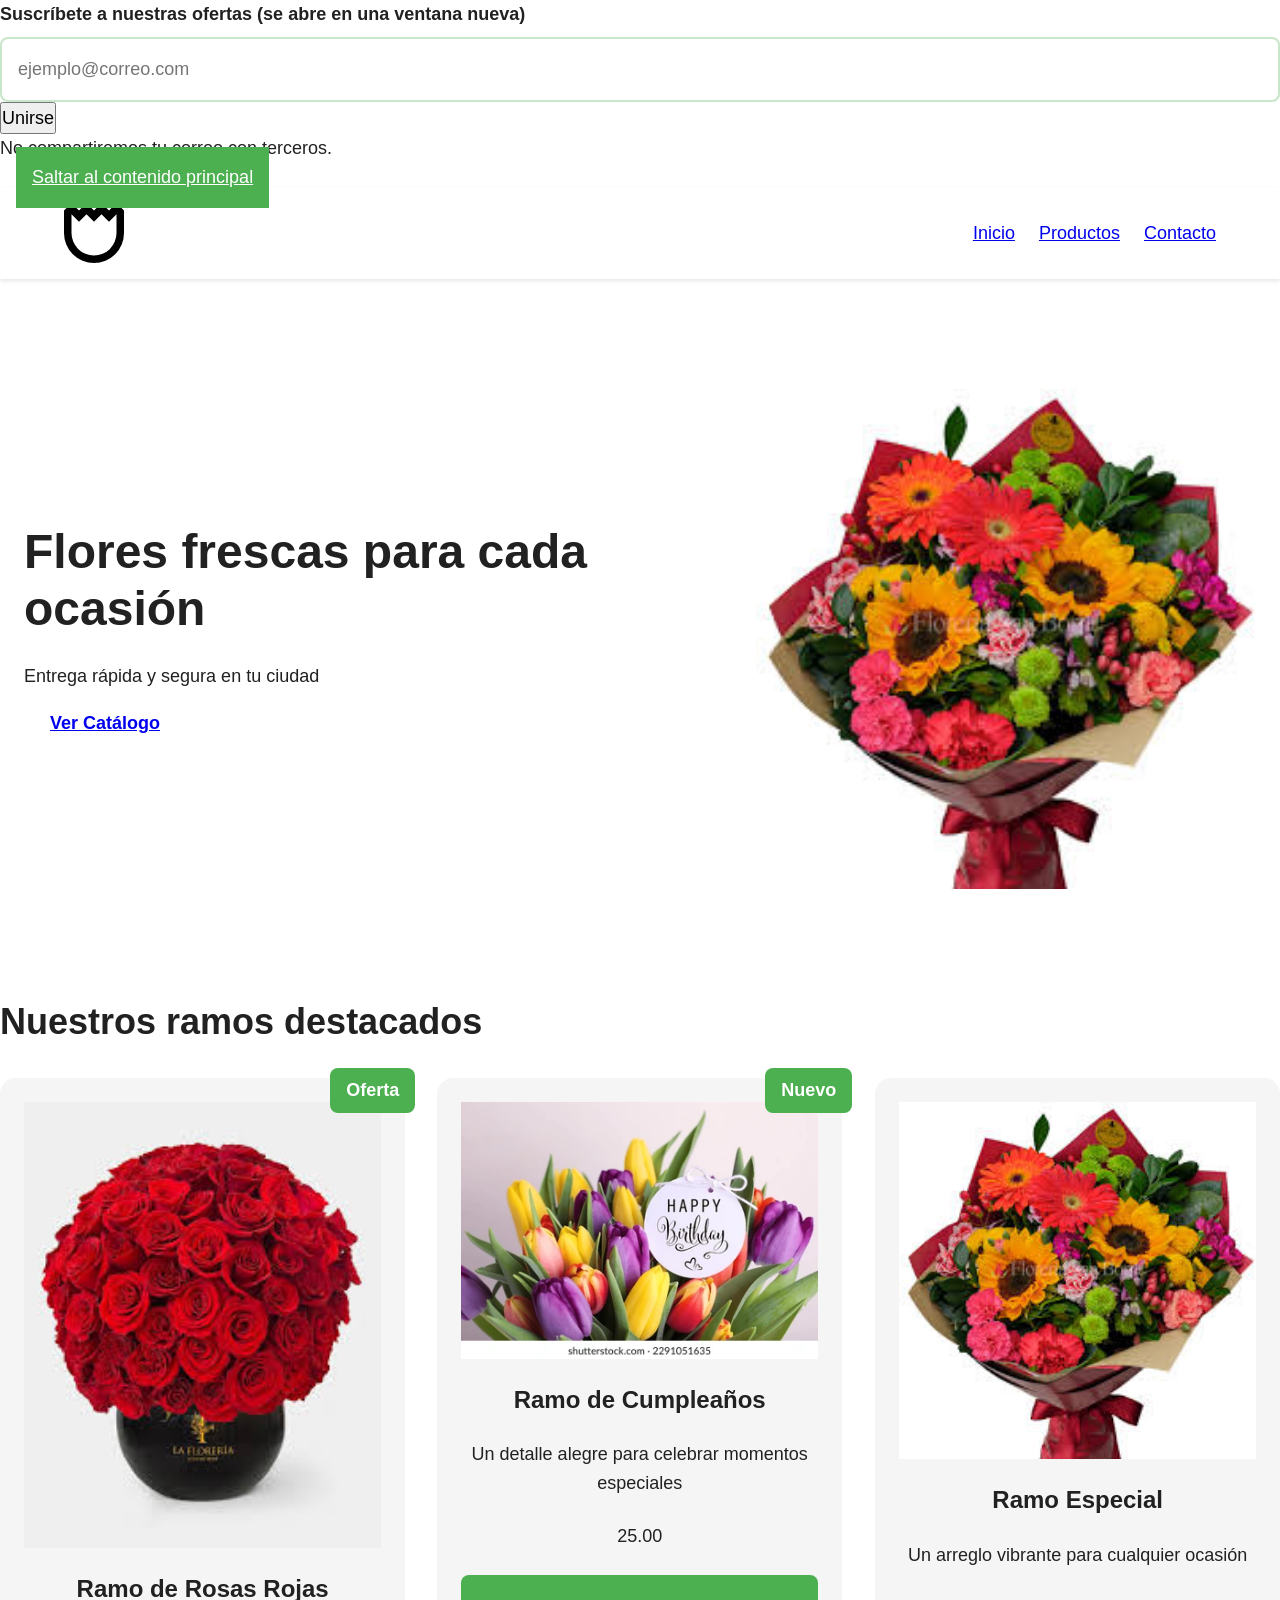
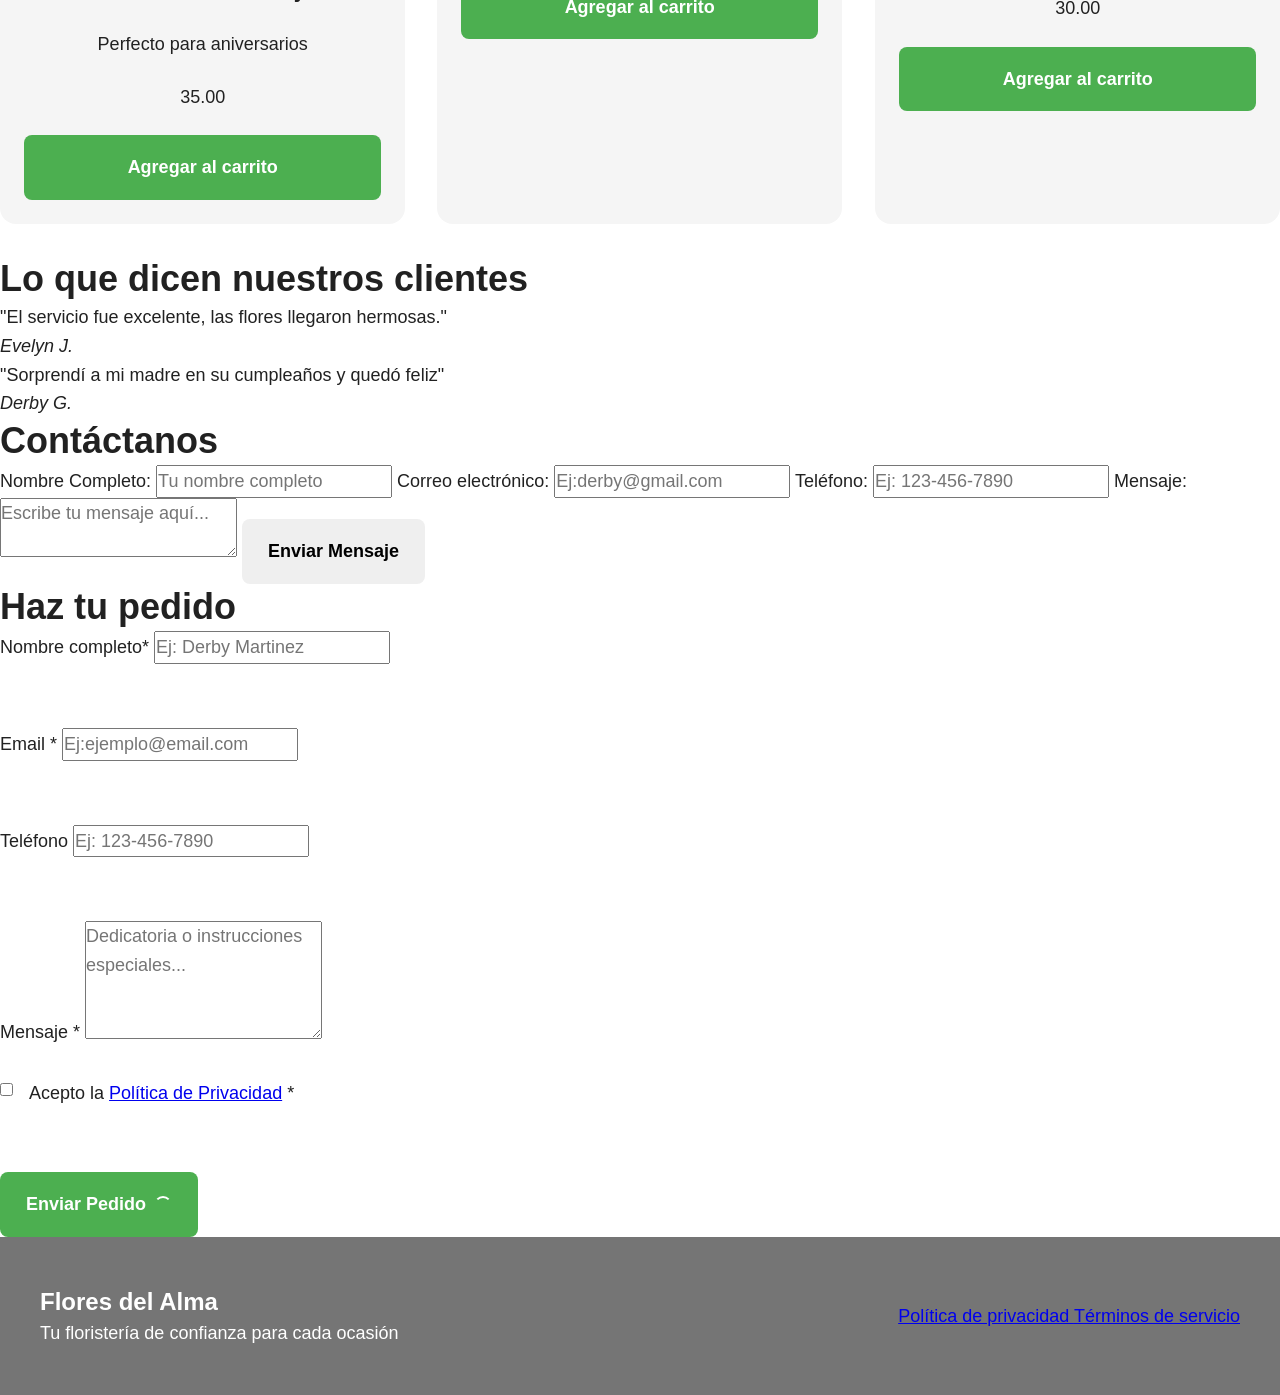
==== commit f03c4ca7: "Se agrega SEO" ====
--- a/Laboratorio 2/index.html
+++ b/Laboratorio 2/index.html
@@ -3,8 +3,98 @@
 <head>
     <meta charset="UTF-8">
     <meta name="viewport" content="width=device-width, initial-scale=1.0">
-    <title>Flores del Alma - Landing Page</title>
     <link rel="stylesheet" href="styles.css">
+    <title>Floristería Online | Flores frescas a domicilio</title>
+<meta name="description" content="Envío de flores frescas en 24h. Ramos personalizados para toda ocasión con garantía de frescura.">
+<link rel="canonical" href="https://www.tufloristeria.com/">
+
+<meta property="og:title" content="Floristería Online | Flores frescas a domicilio">
+<meta property="og:description" content="Ramos personalizados con envío el mismo día.">
+<meta property="og:image" content="https://www.tufloristeria.com/img/og-hero.jpg">
+<meta property="og:url" content="https://www.tufloristeria.com/">
+<meta property="og:type" content="website">
+
+<link rel="icon" href="/favicon.ico" sizes="any">
+<link rel="icon" href="/icon.svg" type="image/svg+xml">
+<link rel="apple-touch-icon" href="/apple-touch-icon.png">
+
+<script type="application/ld+json">
+{
+  "@context": "https://schema.org",
+  "@type": "FlowerShop",
+  "name": "Floristería Online",
+  "image": "https://www.tufloristeria.com/img/logo.png",
+  "@id": "https://www.tufloristeria.com",
+  "url": "https://www.tufloristeria.com",
+  "telephone": "+34900000000",
+  "address": {
+    "@type": "PostalAddress",
+    "streetAddress": "Calle de las Flores 123",
+    "addressLocality": "Madrid",
+    "postalCode": "28001",
+    "addressCountry": "ES"
+  },
+  "openingHoursSpecification": {
+    "@type": "OpeningHoursSpecification",
+    "dayOfWeek": [
+      "Monday",
+      "Tuesday",
+      "Wednesday",
+      "Thursday",
+      "Friday",
+      "Saturday"
+    ],
+    "opens": "09:00",
+    "closes": "20:00"
+  }
+}
+</script>
+
+<!-- <header role="banner">
+  <nav aria-label="Navegación principal">
+    <div class="container nav-container">
+      <a href="/" class="logo" aria-label="Floristería Online - Inicio">
+        <img src="logo.svg" alt="" aria-hidden="true">
+        <span>Floristería Online</span>
+      </a>
+      
+      <button class="nav-toggle" aria-expanded="false" aria-controls="nav-menu" aria-label="Abrir menú">
+        <span aria-hidden="true">☰</span>
+      </button>
+
+      <ul id="nav-menu" class="nav-menu">
+        <li><a href="/ramos">Ramos</a></li>
+        <li><a href="/ocasiones">Ocasiones</a></li>
+        <li><a href="/plantas">Plantas</a></li>
+        <li><a href="/contacto" class="btn-primary">Contacto</a></li>
+      </ul>
+    </div>
+  </nav>
+</header> -->
+
+<form action="/newsletter" method="POST" class="newsletter-form">
+  <div class="form-group">
+    <label for="email-field" class="form-label">
+      Suscríbete a nuestras ofertas
+      <span class="sr-only">(se abre en una ventana nueva)</span>
+    </label>
+    <div class="input-wrapper">
+      <input 
+        type="email" 
+        id="email-field" 
+        name="email" 
+        required 
+        aria-describedby="email-help"
+        placeholder="ejemplo@correo.com"
+        class="form-input"
+      >
+      <button type="submit" class="btn-submit">Unirse</button>
+    </div>
+    <p id="email-help" class="form-help">
+      No compartiremos tu correo con terceros.
+    </p>
+  </div>
+</form>
 </head>
 <body>
     
--- a/Laboratorio 2/styles.css
+++ b/Laboratorio 2/styles.css
@@ -387,4 +387,241 @@
 @keyframes spin {
     to {transform: rotate(360deg); }
     
+}
+
+/* Variables de breakpoints (basados en contenido) */
+:root {
+  --breakpoint-sm: 36em;    /* 576px - Mobile grande */
+  --breakpoint-md: 48em;    /* 768px - Tablet */
+  --breakpoint-lg: 62em;    /* 992px - Laptop */
+  --breakpoint-xl: 75em;    /* 1200px - Desktop */
+  --breakpoint-xxl: 90em;   /* 1440px - Desktop grande */
+}
+
+/* Mixins para media queries (opcional con CSS moderno) */
+@custom-media --sm (min-width: 36em);
+@custom-media --md (min-width: 48em);
+@custom-media --lg (min-width: 62em);
+@custom-media --xl (min-width: 75em);
+
+/* Sistema de tipografía fluida */
+:root {
+  --text-xs: clamp(0.75rem, 0.7rem + 0.25vw, 0.875rem);
+  --text-sm: clamp(0.875rem, 0.8rem + 0.375vw, 1rem);
+  --text-base: clamp(1rem, 0.9rem + 0.5vw, 1.125rem);
+  --text-lg: clamp(1.125rem, 1rem + 0.625vw, 1.5rem);
+  --text-xl: clamp(1.5rem, 1.25rem + 1.25vw, 2.25rem);
+  --text-2xl: clamp(2rem, 1.5rem + 2.5vw, 3rem);
+}
+
+body {
+  font-size: var(--text-base);
+  line-height: 1.6;
+}
+h1 {
+  font-size: var(--text-2xl);
+  line-height: 1.2;
+}
+
+h2 {
+  font-size: var(--text-xl);
+  line-height: 1.3;
+}
+
+h3 {
+  font-size: var(--text-lg);
+}
+/* Contenedor principal */
+.container {
+  width: 100%;
+  max-width: 1200px;
+  margin: 0 auto;
+  padding: 0 var(--space-md);
+}
+
+@media (min-width: 48em) {
+  .container {
+    padding: 0 var(--space-lg);
+  }
+}
+
+/* Grid de productos responsive */
+.products-grid {
+  display: grid;
+  grid-template-columns: 1fr;
+  gap: var(--space-lg);
+  padding: var(--space-lg) 0;
+}
+
+@media (min-width: 36em) {
+  .products-grid {
+    grid-template-columns: repeat(2, 1fr);
+  }
+}
+
+@media (min-width: 62em) {
+  .products-grid {
+    grid-template-columns: repeat(3, 1fr);
+  }
+}
+
+@media (min-width: 75em) {
+  .products-grid {
+    grid-template-columns: repeat(4, 1fr);
+  }
+}
+
+/* Hero responsive */
+.hero {
+  display: flex;
+  flex-direction: column;
+  gap: var(--space-xl);
+  padding: var(--space-xl) var(--space-md);
+  min-height: 80dvh;
+}
+
+@media (min-width: 48em) {
+  .hero {
+    flex-direction: row;
+    align-items: center;
+    justify-content: space-between;
+  }
+
+  .hero__content {
+    flex: 1;
+    max-width: 50%;
+  }
+
+  .hero__image {
+    flex: 1;
+    max-width: 45%;
+  }
+}
+
+/*Container Queries para componentes independientes*/
+/* Card component con container queries */
+.product-card {
+  container: card / inline-size;
+  display: flex;
+  flex-direction: column;
+  gap: var(--space-md);
+  padding: var(--space-md);
+  background: var(--color-surface);
+  border-radius: var(--border-radius-lg);
+}
+
+@container card (min-width: 250px) {
+  .product-card {
+    flex-direction: row;
+    align-items: center;
+  }
+
+  .product-card__image {
+    width: 120px;
+    height: 120px;
+  }
+}
+
+@container card (min-width: 350px) {
+  .product-card {
+    flex-direction: column;
+    text-align: center;
+  }
+
+  .product-card__image {
+    width: 100%;
+    height: 200px;
+    object-fit: cover;
+  }
+}
+/*Navegación responsive con menú hamburguesa*/
+/* Mobile first - menú hamburguesa */
+.nav-toggle {
+  display: block;
+  background: none;
+  border: none;
+  font-size: 1.5rem;
+  cursor: pointer;
+  padding: var(--space-sm);
+}
+
+.nav-menu {
+  display: none;
+  flex-direction: column;
+  gap: var(--space-md);
+  position: absolute;
+  top: 100%;
+  left: 0;
+  right: 0;
+  background: var(--color-background);
+  padding: var(--space-md);
+  box-shadow: var(--shadow-md);
+}
+.nav-menu[aria-expanded="true"] {
+  display: flex;
+}
+
+@media (min-width: 48em) {
+  .nav-toggle {
+    display: none;
+  }
+
+  .nav-menu {
+    display: flex;
+    position: static;
+    flex-direction: row;
+    box-shadow: none;
+    padding: 0;
+    background: none;
+  }
+}
+
+/*Imágenes responsive optimizadas*/
+
+<picture>
+  <source
+    media="(min-width: 1200px)"
+    srcset="hero-large.jpg 1x, hero-large@2x.jpg 2x">
+  <source
+    media="(min-width: 768px)"
+    srcset="hero-medium.jpg 1x, hero-medium@2x.jpg 2x">
+  <img
+    src="hero-small.jpg"
+    srcset="hero-small@2x.jpg 2x"
+    alt="Flores frescas delivery"
+    loading="lazy"
+    decoding="async"
+    width="800"
+    height="600">
+</picture>
+
+/* Utilidades de visibilidad */
+.hide-on-mobile {
+  display: none;
+}
+
+@media (min-width: 48em) {
+  .hide-on-mobile {
+    display: block;
+  }
+
+  .hide-on-desktop {
+    display: none;
+  }
+}
+/* Espaciado responsive */
+.padding-responsive {
+  padding: var(--space-md);
+}
+
+@media (min-width: 48em) {
+  .padding-responsive {
+    padding: var(--space-lg);
+  }
+}
+
+@media (min-width: 75em) {
+  .padding-responsive {
+    padding: var(--space-xl);
+  }
 }
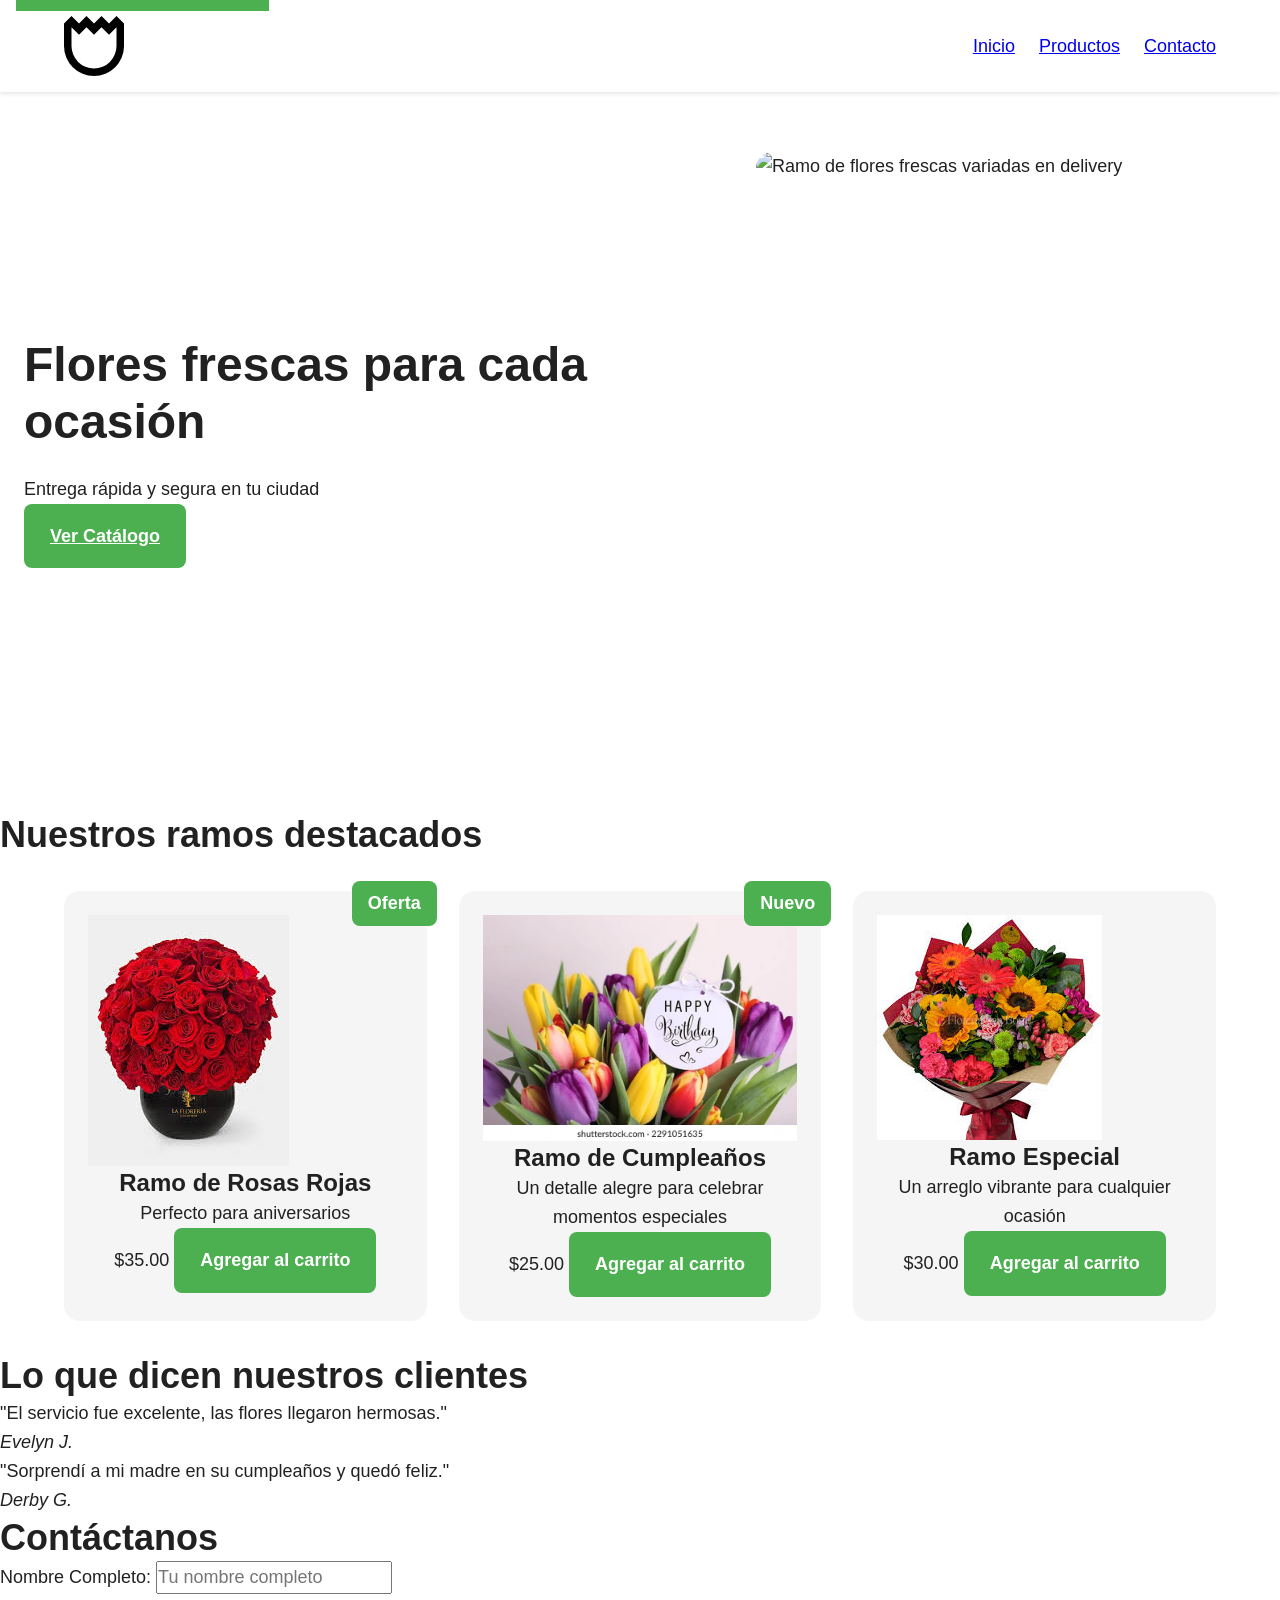
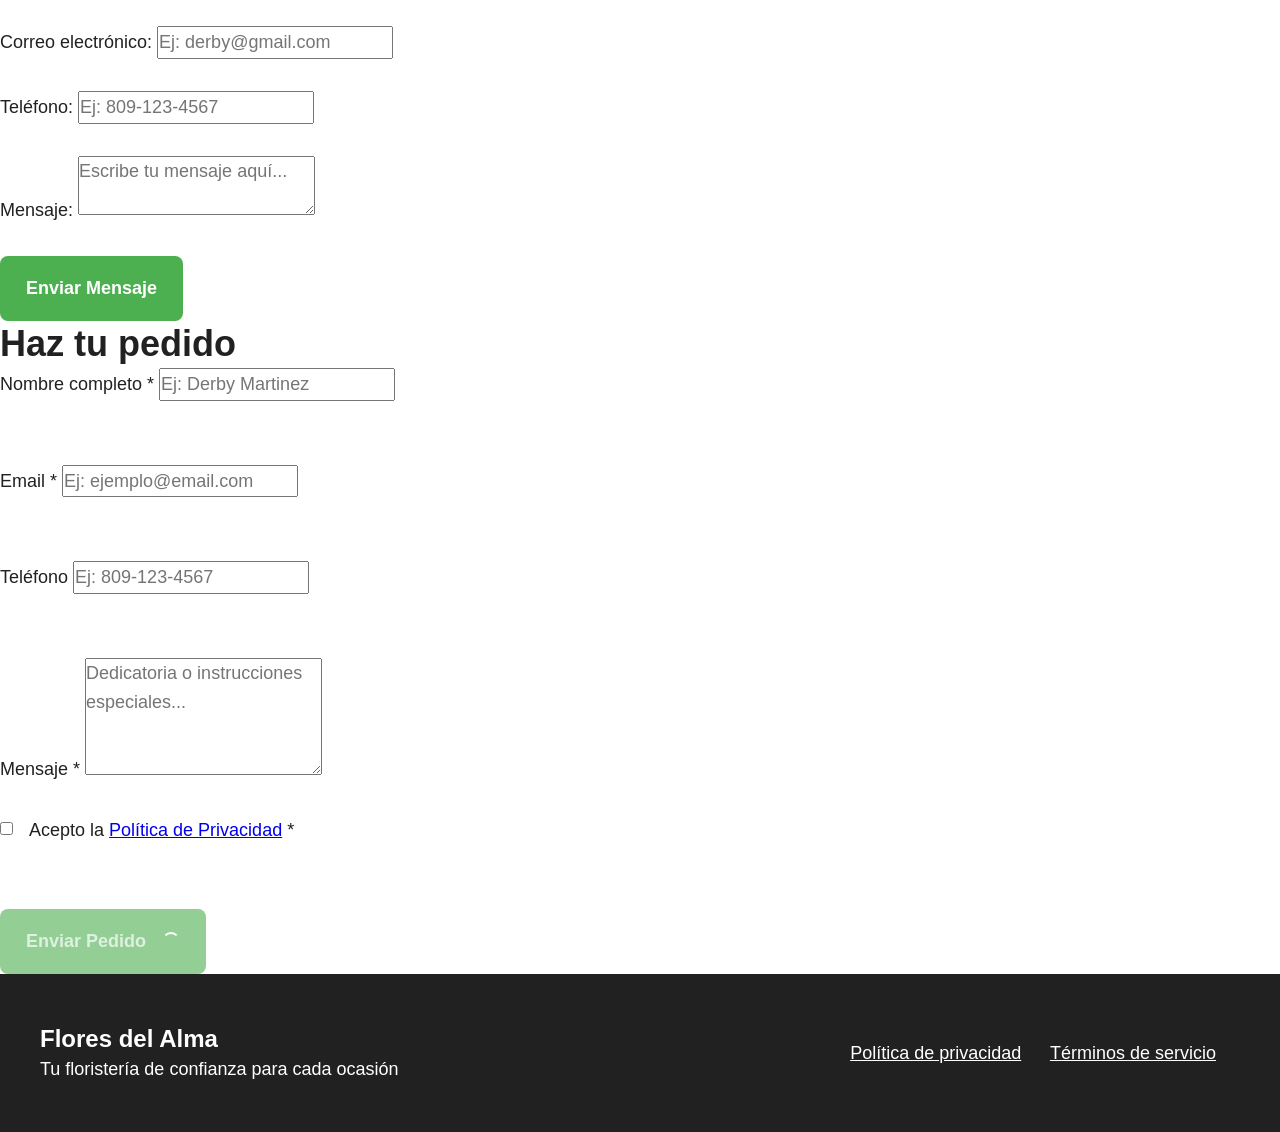
==== commit eb3f314f: "Correccion con Ge" ====
--- a/Laboratorio 2/index.html
+++ b/Laboratorio 2/index.html
@@ -4,108 +4,49 @@
     <meta charset="UTF-8">
     <meta name="viewport" content="width=device-width, initial-scale=1.0">
     <link rel="stylesheet" href="styles.css">
-    <title>Floristería Online | Flores frescas a domicilio</title>
-<meta name="description" content="Envío de flores frescas en 24h. Ramos personalizados para toda ocasión con garantía de frescura.">
-<link rel="canonical" href="https://www.tufloristeria.com/">
-
-<meta property="og:title" content="Floristería Online | Flores frescas a domicilio">
-<meta property="og:description" content="Ramos personalizados con envío el mismo día.">
-<meta property="og:image" content="https://www.tufloristeria.com/img/og-hero.jpg">
-<meta property="og:url" content="https://www.tufloristeria.com/">
-<meta property="og:type" content="website">
-
-<link rel="icon" href="/favicon.ico" sizes="any">
-<link rel="icon" href="/icon.svg" type="image/svg+xml">
-<link rel="apple-touch-icon" href="/apple-touch-icon.png">
-
-<script type="application/ld+json">
-{
-  "@context": "https://schema.org",
-  "@type": "FlowerShop",
-  "name": "Floristería Online",
-  "image": "https://www.tufloristeria.com/img/logo.png",
-  "@id": "https://www.tufloristeria.com",
-  "url": "https://www.tufloristeria.com",
-  "telephone": "+34900000000",
-  "address": {
-    "@type": "PostalAddress",
-    "streetAddress": "Calle de las Flores 123",
-    "addressLocality": "Madrid",
-    "postalCode": "28001",
-    "addressCountry": "ES"
-  },
-  "openingHoursSpecification": {
-    "@type": "OpeningHoursSpecification",
-    "dayOfWeek": [
-      "Monday",
-      "Tuesday",
-      "Wednesday",
-      "Thursday",
-      "Friday",
-      "Saturday"
-    ],
-    "opens": "09:00",
-    "closes": "20:00"
-  }
-}
-</script>
-
-<!-- <header role="banner">
-  <nav aria-label="Navegación principal">
-    <div class="container nav-container">
-      <a href="/" class="logo" aria-label="Floristería Online - Inicio">
-        <img src="logo.svg" alt="" aria-hidden="true">
-        <span>Floristería Online</span>
-      </a>
-      
-      <button class="nav-toggle" aria-expanded="false" aria-controls="nav-menu" aria-label="Abrir menú">
-        <span aria-hidden="true">☰</span>
-      </button>
-
-      <ul id="nav-menu" class="nav-menu">
-        <li><a href="/ramos">Ramos</a></li>
-        <li><a href="/ocasiones">Ocasiones</a></li>
-        <li><a href="/plantas">Plantas</a></li>
-        <li><a href="/contacto" class="btn-primary">Contacto</a></li>
-      </ul>
-    </div>
-  </nav>
-</header> -->
-
-<form action="/newsletter" method="POST" class="newsletter-form">
-  <div class="form-group">
-    <label for="email-field" class="form-label">
-      Suscríbete a nuestras ofertas
-      <span class="sr-only">(se abre en una ventana nueva)</span>
-    </label>
-    <div class="input-wrapper">
-      <input 
-        type="email" 
-        id="email-field" 
-        name="email" 
-        required 
-        aria-describedby="email-help"
-        placeholder="ejemplo@correo.com"
-        class="form-input"
-      >
-      <button type="submit" class="btn-submit">Unirse</button>
-    </div>
-    <p id="email-help" class="form-help">
-      No compartiremos tu correo con terceros.
-    </p>
-  </div>
-</form>
+    <title>Flores del Alma | Flores frescas a domicilio</title>
+    <meta name="description" content="Envío de flores frescas en 24h. Ramos personalizados para toda ocasión con garantía de frescura.">
+    <link rel="canonical" href="https://www.floresdelalma.com/">
+
+    <meta property="og:title" content="Flores del Alma | Flores frescas a domicilio">
+    <meta property="og:description" content="Ramos personalizados con envío el mismo día.">
+    <meta property="og:image" content="https://www.floresdelalma.com/img/og-hero.jpg">
+    <meta property="og:url" content="https://www.floresdelalma.com/">
+    <meta property="og:type" content="website">
+
+    <link rel="icon" href="/favicon.ico" sizes="any">
+    <link rel="icon" href="/icon.svg" type="image/svg+xml">
+    <link rel="apple-touch-icon" href="/apple-touch-icon.png">
+
+    <script type="application/ld+json">
+    {
+      "@context": "https://schema.org",
+      "@type": "FlowerShop",
+      "name": "Flores del Alma",
+      "image": "https://www.floresdelalma.com/img/logo.png",
+      "@id": "https://www.floresdelalma.com",
+      "url": "https://www.floresdelalma.com",
+      "telephone": "+18090000000",
+      "address": {
+        "@type": "PostalAddress",
+        "streetAddress": "Calle Principal 123",
+        "addressLocality": "Ciudad",
+        "addressCountry": "DO"
+      },
+      "openingHoursSpecification": {
+        "@type": "OpeningHoursSpecification",
+        "dayOfWeek": ["Monday", "Tuesday", "Wednesday", "Thursday", "Friday", "Saturday"],
+        "opens": "09:00",
+        "closes": "20:00"
+      }
+    }
+    </script>
 </head>
 <body>
     
-<!--Enlace de Salto para accesibilidad ---->
-    
-<!-- <a href="#contenido" class="skip-link">Saltar al contenido principal</a> -->
-
-<!--Encabezado  ---->
+<a href="#contenido" class="skip-link">Saltar al contenido principal</a>
+
 <header class="header">
-    <a href="#main" class="skip-link">Saltar al contenido principal</a>
-    <!-- <div class="logo">💕Flores del Alma</div>  -->
      <div class="header_container">
         <img src="logo.svg" alt="Logo de Flores del Alma" class="header_logo">
         <nav class="header-nav">
@@ -113,21 +54,24 @@
                 <li><a href="#inicio">Inicio</a></li>
                 <li><a href="#productos">Productos</a></li>
                 <li><a href="#contacto">Contacto</a></li>
-
             </ul>
         </nav>
-        </div>
+    </div>
 </header>
 
 <main id="contenido">
 
 <section class="hero" id="inicio">
     <div class="hero_content">
-        <h1> Flores frescas para cada ocasión</h1>
-        <p> Entrega rápida y segura en tu ciudad</p>
-        <a href="#catalogo" class="btn btn-primary">Ver Catálogo</a>
-    </div>
-    <img src="ramo-especial.jpg" alt="Ramo de flores frescas variadas" class="hero_image">
+        <h1>Flores frescas para cada ocasión</h1>
+        <p>Entrega rápida y segura en tu ciudad</p>
+        <a href="#productos" class="btn btn--primary">Ver Catálogo</a>
+    </div>
+    <picture class="hero_image">
+        <source media="(min-width: 1200px)" srcset="hero-large.jpg 1x, hero-large@2x.jpg 2x">
+        <source media="(min-width: 768px)" srcset="hero-medium.jpg 1x, hero-medium@2x.jpg 2x">
+        <img src="hero-small.jpg" srcset="hero-small@2x.jpg 2x" alt="Ramo de flores frescas variadas en delivery" loading="lazy" decoding="async" width="800" height="600" style="border-radius: var(--border-radius-lg);">
+    </picture>
 </section>
 
 <section class="products" id="productos">
@@ -137,8 +81,8 @@
             <span class="product-card_badge">Oferta</span>
             <img src="ramo-aniversario.jpg" alt="Ramo de 12 Rosas Frescas">
             <h3>Ramo de Rosas Rojas</h3>
-            <p> Perfecto para aniversarios</p>
-            <span class="product-card_price">35.00</span>
+            <p>Perfecto para aniversarios</p>
+            <span class="product-card_price">$35.00</span>
             <button class="btn btn--primary">Agregar al carrito</button>
         </article>
 
@@ -146,91 +90,96 @@
             <span class="product-card_badge">Nuevo</span>
             <img src="ramo-cumpleanos.jpg" alt="Ramo de flores coloridas para cumpleaños">
             <h3>Ramo de Cumpleaños</h3>
-            <p> Un detalle alegre para celebrar momentos especiales</p>
-            <span class="product-card_price">25.00</span>
+            <p>Un detalle alegre para celebrar momentos especiales</p>
+            <span class="product-card_price">$25.00</span>
             <button class="btn btn--primary">Agregar al carrito</button>
         </article>
 
         <article class="product-card">
             <img src="ramo-especial.jpg" alt="Ramo especial con mezcla de girasoles y lirios">
             <h3>Ramo Especial</h3>
-            <p> Un arreglo vibrante para cualquier ocasión</p>
-            <span class="product-card_price">30.00</span>
+            <p>Un arreglo vibrante para cualquier ocasión</p>
+            <span class="product-card_price">$30.00</span>
             <button class="btn btn--primary">Agregar al carrito</button>
         </article>
-
     </div>
 </section>
 
 <section id="testimonios">
-    <h2> Lo que dicen nuestros clientes</h2>
+    <h2>Lo que dicen nuestros clientes</h2>
     <blockquote>
         <p>"El servicio fue excelente, las flores llegaron hermosas."</p>
         <cite>Evelyn J.</cite>
     </blockquote>
     <blockquote>
-        <p>"Sorprendí a mi madre en su cumpleaños y quedó feliz"</p>
+        <p>"Sorprendí a mi madre en su cumpleaños y quedó feliz."</p>
         <cite>Derby G.</cite>
     </blockquote>
 </section>
 
 <section id="contacto">
-    <h2> Contáctanos</h2>
-    <form>
-        <label for="nombre">Nombre Completo:</label>
-        <input type="text" id="nombre" name="nombre" placeholder="Tu nombre completo" autocomplete="name" required>
-
-        <label for="correo"> Correo electrónico:</label>
-        <input type="email" id="correo" name="correo" placeholder="Ej:derby@gmail.com" autocomplete="email" required>
-
-        <label for="telefono"> Teléfono:</label>
-        <input type="tel" id="telefono" name="telefono" placeholder="Ej: 123-456-7890" autocomplete="tel" pattern="[0-9]{7,15}" title="Ingrese un número valido de 7 a 15 digitos">
-
-        <label for="mensaje">Mensaje:</label>
-        <textarea id="mensaje" name="mensaje" required placeholder="Escribe tu mensaje aquí..."></textarea>
-
-        <button type ="submit" class="btn enviar">Enviar Mensaje</button>
+    <h2>Contáctanos</h2>
+    <form id="contacto-form">
+        <div class="form_group">
+            <label for="contacto-nombre">Nombre Completo:</label>
+            <input type="text" id="contacto-nombre" name="contacto-nombre" class="form_input" placeholder="Tu nombre completo" autocomplete="name" required>
+        </div>
+
+        <div class="form_group">
+            <label for="contacto-correo">Correo electrónico:</label>
+            <input type="email" id="contacto-correo" name="contacto-correo" class="form_input" placeholder="Ej: derby@gmail.com" autocomplete="email" required>
+        </div>
+
+        <div class="form_group">
+            <label for="contacto-telefono">Teléfono:</label>
+            <input type="tel" id="contacto-telefono" name="contacto-telefono" class="form_input" placeholder="Ej: 809-123-4567" autocomplete="tel" pattern="[0-9]{7,15}" title="Ingrese un número válido de 7 a 15 dígitos">
+        </div>
+
+        <div class="form_group">
+            <label for="contacto-mensaje">Mensaje:</label>
+            <textarea id="contacto-mensaje" name="contacto-mensaje" class="form_textarea" required placeholder="Escribe tu mensaje aquí..."></textarea>
+        </div>
+
+        <button type="submit" class="btn btn--primary">Enviar Mensaje</button>
     </form>
 </section>
 
-<!--FORMULARIO DE PEDIDOS   --->
-<section class="contact" id="pedido" aria-labelledby="contacto-heading">
-    <h2 id="contacto-heading">Haz tu pedido</h2>
+<section class="contact" id="pedido" aria-labelledby="pedido-heading">
+    <h2 id="pedido-heading">Haz tu pedido</h2>
 
     <form class="form" id="pedido-form" novalidate>
-
-        <div class="form_group">
-            <label for="nombre" class="form_label"> Nombre completo*</label>
-            <input type="text" id="nombre" name="nombre" class="form_input" required minlength="2" maxlength="50" placeholder="Ej: Derby Martinez" aria-describedby="nombre-error">
-            <div id="nombre-error" class="form_error" aria-live="polite"></div>
-        </div>
-
-        <div class="form_group">
-            <label for="email" class="form_label">Email *</label>
-            <input type="email" id="email" name="email" class="form_input" required placeholder="Ej:ejemplo@email.com" aria-describedby="email-error">
-            <div id="email-error" class="form_error" aria-live="polite"></div>
-        </div>
-
-        <div class="form_group">
-            <label for="telefono" class="form_label">Teléfono</label>
-            <input type="tel" id="telefono" name="telefono" class="form_input" placeholder="Ej: 123-456-7890" pattern="[0-9]{7,15}" title="Ingrese un número válido de 7 a 15 dígitos" aria-describedby="telefono-error">
-            <div id="telefono-error" class="form_error" aria-live="polite"></div>
-        </div>
-
-        <div class="form_group">
-            <label for="mensaje" class="form_label">Mensaje *</label>
-            <textarea id="mensaje" name="mensaje" class="form_textarea" rows="4" placeholder="Dedicatoria o instrucciones especiales..."></textarea>
+        <div class="form_group">
+            <label for="pedido-nombre" class="form_label">Nombre completo *</label>
+            <input type="text" id="pedido-nombre" name="pedido-nombre" class="form_input" required minlength="2" maxlength="50" placeholder="Ej: Derby Martinez" aria-describedby="pedido-nombre-error">
+            <div id="pedido-nombre-error" class="form_error" aria-live="polite"></div>
+        </div>
+
+        <div class="form_group">
+            <label for="pedido-email" class="form_label">Email *</label>
+            <input type="email" id="pedido-email" name="pedido-email" class="form_input" required placeholder="Ej: ejemplo@email.com" aria-describedby="pedido-email-error">
+            <div id="pedido-email-error" class="form_error" aria-live="polite"></div>
+        </div>
+
+        <div class="form_group">
+            <label for="pedido-telefono" class="form_label">Teléfono</label>
+            <input type="tel" id="pedido-telefono" name="pedido-telefono" class="form_input" placeholder="Ej: 809-123-4567" pattern="[0-9\-\s]{7,15}" title="Ingrese un número válido" aria-describedby="pedido-telefono-error">
+            <div id="pedido-telefono-error" class="form_error" aria-live="polite"></div>
+        </div>
+
+        <div class="form_group">
+            <label for="pedido-mensaje" class="form_label">Mensaje *</label>
+            <textarea id="pedido-mensaje" name="pedido-mensaje" class="form_textarea" rows="4" placeholder="Dedicatoria o instrucciones especiales..."></textarea>
         </div>
 
         <div class="form_group">
             <label class="form_checkbox">
-                <input type="checkbox" name="privacidad" required aria-describedby="privacidad-error">
-                <span> Acepto la <a href="/privacidad" target="_blank" rel="noopener noreferrer">Política de Privacidad</a> *</span>
+                <input type="checkbox" id="pedido-privacidad" name="privacidad" required aria-describedby="privacidad-error">
+                <span>Acepto la <a href="/privacidad" target="_blank" rel="noopener noreferrer">Política de Privacidad</a> *</span>
             </label>
             <div id="privacidad-error" class="form_error" aria-live="polite"></div>
         </div>
 
-        <button type="submit" class="btn btn--primary btn--loading" disabled>
+        <button type="submit" class="btn btn--primary btn--loading" id="btn-enviar-pedido">
             <span class="btn_text">Enviar Pedido</span>
             <span class="btn_spinner" aria-hidden="true"></span>    
         </button>
@@ -248,7 +197,7 @@
             <p>Tu floristería de confianza para cada ocasión</p>
         </div>
         <nav class="footer_nav">
-            <a href="#"> Política de privacidad </a>
+            <a href="#">Política de privacidad</a>
             <a href="#">Términos de servicio</a>
         </nav>
     </div>
--- a/Laboratorio 2/styles.css
+++ b/Laboratorio 2/styles.css
@@ -1,93 +1,103 @@
-/* modern Css Reset */ /* CORRECCIÓN: texto suelto convertido a comentario */
-*, *::before,
- *::after {
-    box-sizing: border-box;
-
-}
-
-* {
-    margin : 0;
-    padding: 0;
-}
-
-html {
-
-    scroll-behavior: smooth;
-}
-
-body {
-    line-height: 1.5;
-    -webkit-font-smoothing: antialiased;
-}
-
-img, picture, video, canvas, svg {
-    max-width: 100%;
-    display: block;
-}
-
-input, button, textarea, select {
-    font: inherit;
-}
-
-p, h1, h2, h3, h4, h5, h6 {
-    overflow-wrap: break-word;
-}
-
 /* Importar fuentes */
 @import url('https://fonts.googleapis.com/css2?family=Poppins:wght@400;600;700&family=Lora:wght@400;700&display=swap');
 
-body {
-    font-family: var(--font-primary); /* CORRECCIÓN */
-    color : var(--color-text);
-    background-color: var(--color-background);
-    font-size: clamp(1rem, 2.5vw, 1.125rem);
-
-}
-
-h1 {
-    font-size: clamp(2rem, 5vw, 3rem);
-    line-height: 1.2;
-    margin-bottom: var(--space-md);
-    
-}
-
-h3{
-font-size: clamp(1.25rem, 3vw, 1.75rem);
-line-height: 1.4;
-
-}
-
-/* Variables CSS */
+/* Variables CSS principales */
 :root {
     --color-primary: #4caf50;
     --color-primary-dark: #388e3c;
     --color-primary-light: #c8e6c9;
 
-
-/* Colores neutros*/ 
---color-text: #212121;
---color-text-light: #757575;
---color-background: #ffffff;
---color-surface: #f5f5f5;
-
-/* Sistema tipográfico */
---font-primary: 'Poppins', sans-serif;
---font-secondary: 'Lora', serif;
-
-/* Escala de espacios 8px base*/
---space-xs: 0.5rem; /* 4px */
---space-sm: 1rem;   /* 8px */
---space-md: 1.5rem; /* 12px */
---space-lg: 2rem;   /* 16px */
---space-xl: 3rem;   /* 24px */
-
-/*Bordes y sombras */
---border-radius: 0.5rem;
---border-radius-lg: 1rem;
-
-/*sombras*/
---shadow-sm: 0 2px 4px rgba(0, 0, 0, 0.1);
---shadow-md: 0 4px 8px rgba(0, 0, 0, 0.12);
+    /* Colores neutros */ 
+    --color-text: #212121;
+    --color-text-light: #757575;
+    --color-background: #ffffff;
+    --color-surface: #f5f5f5;
+
+    /* Sistema tipográfico */
+    --font-primary: 'Poppins', sans-serif;
+    --font-secondary: 'Lora', serif;
+
+    /* Escala de espacios 8px base */
+    --space-xs: 0.5rem; /* 4px */
+    --space-sm: 1rem;   /* 8px */
+    --space-md: 1.5rem; /* 12px */
+    --space-lg: 2rem;   /* 16px */
+    --space-xl: 3rem;   /* 24px */
+
+    /* Bordes y sombras */
+    --border-radius: 0.5rem;
+    --border-radius-lg: 1rem;
+
+    /* Sombras */
+    --shadow-sm: 0 2px 4px rgba(0, 0, 0, 0.1);
+    --shadow-md: 0 4px 8px rgba(0, 0, 0, 0.12);
+
+    /* Breakpoints */
+    --breakpoint-sm: 36em;    
+    --breakpoint-md: 48em;    
+    --breakpoint-lg: 62em;    
+    --breakpoint-xl: 75em;    
+    --breakpoint-xxl: 90em;   
+
+    /* Sistema de tipografía fluida */
+    --text-xs: clamp(0.75rem, 0.7rem + 0.25vw, 0.875rem);
+    --text-sm: clamp(0.875rem, 0.8rem + 0.375vw, 1rem);
+    --text-base: clamp(1rem, 0.9rem + 0.5vw, 1.125rem);
+    --text-lg: clamp(1.125rem, 1rem + 0.625vw, 1.5rem);
+    --text-xl: clamp(1.5rem, 1.25rem + 1.25vw, 2.25rem);
+    --text-2xl: clamp(2rem, 1.5rem + 2.5vw, 3rem);
+}
+
+/* Modern CSS Reset */
+*, *::before, *::after {
+    box-sizing: border-box;
+}
+
+* {
+    margin : 0;
+    padding: 0;
+}
+
+html {
+    scroll-behavior: smooth;
+}
+
+body {
+    line-height: 1.6;
+    -webkit-font-smoothing: antialiased;
+    font-family: var(--font-primary);
+    color : var(--color-text);
+    background-color: var(--color-background);
+    font-size: var(--text-base);
+}
+
+img, picture, video, canvas, svg {
+    max-width: 100%;
+    display: block;
+}
+
+input, button, textarea, select {
+    font: inherit;
+}
+
+p, h1, h2, h3, h4, h5, h6 {
+    overflow-wrap: break-word;
+}
+
+h1 {
+    font-size: var(--text-2xl);
+    line-height: 1.2;
+    margin-bottom: var(--space-md);
+}
+
+h2 {
+    font-size: var(--text-xl);
+    line-height: 1.3;
+}
+
+h3 {
+    font-size: var(--text-lg);
+    line-height: 1.4;
 }
 
 .btn {
@@ -101,7 +111,7 @@
     font-weight: 600;
     cursor: pointer;
     transition: all 0.2s ease;
-    min-height: 44px; /*Accesibilidad touch*/
+    min-height: 44px;
 }
 
 .btn--primary {
@@ -109,7 +119,6 @@
     color: white;
 }
 
-/* CORRECCIÓN: faltaba coma entre selectores */
 .btn--primary:hover,
 .btn--primary:focus {
     background-color: var(--color-primary-dark);
@@ -118,12 +127,18 @@
 }
 
 .btn:focus-visible {
-outline: 2px solid var(--color-primary);
-outline-offset: 2px;
-
-}
-
-/*Formularios basicos*/
+    outline: 2px solid var(--color-primary);
+    outline-offset: 2px;
+}
+
+.btn:disabled {
+    opacity: 0.6;
+    cursor: not-allowed;
+    transform: none;
+    box-shadow: none;
+}
+
+/* Formularios basicos */
 .form-group {
    margin-bottom: var(--space-md); 
 }
@@ -132,8 +147,7 @@
     display: block;
     margin-bottom: var(--space-xs);
     font-weight: 600;
-    color: var(--color-text)
-
+    color: var(--color-text);
 }
 
 .form-input, .form-textarea {
@@ -151,17 +165,16 @@
     box-shadow:  0 0 0 3px rgba(76, 175, 80, 0.1);
 }
 
-/*validacion nativa*/
+/* Validacion nativa visual (CSS) */
 .form-input:invalid:not(:focus):not(:placeholder-shown) {
     border-color: #dc3545;
 }
 
-.form-input:valid:not(:focus){
+.form-input:valid:not(:focus):not(:placeholder-shown){
     border-color: #28a745;
 }
 
-/*paso 5 Posicionanmiento y layoutrs*/
-
+/* Posicionamiento y layouts */
 .header {
     position: sticky;
     top: 0;
@@ -170,6 +183,7 @@
     z-index: 10;
     isolation: isolate;
 }
+
 .header_logo {
     width: 60px;
     height: auto;
@@ -184,7 +198,6 @@
     margin: 0 auto;
 }
 
-/*Pagina 26*/
 .header_menu {
     display:flex;
     gap: var(--space-md);
@@ -193,58 +206,64 @@
 
 .skip-link {
     position: absolute;
-    top: -40px;
+    top: -50px;
     left: var(--space-sm);
     background: var(--color-primary);
-    color:white;
+    color: white;
     padding: var(--space-sm);
     z-index: 100;
+    transition: top 0.2s;
 }
 
 .skip-link:focus {
     top: var(--space-sm);
 }
 
-/*Seccion Hero con Flexbox*/
-
-.hero{
-    display: flex;
-    flex-direction: column;
+/* Seccion Hero */
+.hero {
+  display: flex;
+  flex-direction: column;
+  gap: var(--space-xl);
+  padding: var(--space-xl) var(--space-md);
+  min-height: 80vh;
+  align-items: center;
+}
+
+.hero_content {
+  text-align: center;
+  max-width: 600px;
+}
+
+.hero_image {
+  width: 100%;
+  max-width: 500px;
+  border-radius: var(--border-radius-lg);
+}
+
+@media (min-width: 48em) {
+  .hero {
+    flex-direction: row;
     align-items: center;
-    gap: var(--space-xl);
-    padding: var(--space-xl) var(--space-md);
-    min-height: 80vh;
-    
-}
-
-.hero_content {
-    text-align: center;
-    max-width: 600px;
-}
-
-.hero_image{
-    width: 100%;
-    max-width: 500px;
-    border-radius: var(--border-radius-lg);
-}
-@media (min-width: 768px) {
-    .hero {
-        flex-direction: row;
-        justify-content: space-between;
-        text-align: left;
-    }
-    .hero_content {
-        text-align: left;
-    }
-}
-
-/*AHORA HACER EL CATALOGO DE PRODUCTOS pagina 27*/
-
+    justify-content: space-between;
+    text-align: left;
+  }
+  .hero_content {
+    text-align: left;
+    flex: 1;
+  }
+  .hero_image {
+    flex: 1;
+  }
+}
+
+/* Catálogo de Productos */
 .products_grid {
     display: grid;
     grid-template-columns: 1fr;
     gap: var(--space-lg);
-    padding: var(--space-lg) 0;
+    padding: var(--space-lg) var(--space-md);
+    max-width: 1200px;
+    margin: 0 auto;
 }
 
 .product-card {
@@ -266,33 +285,34 @@
     font-weight: bold;
 }
 
-@media (min-width: 576px) {
-    .products_grid {
-        grid-template-columns: repeat(2, 1fr);
-    }
-}
-
-@media (min-width: 992px) {
-    .products_grid {
-        grid-template-columns: repeat(3, 1fr);
-    }
-}
-
-/*Fotter CSS*/
-
+@media (min-width: 36em) {
+    .products_grid { grid-template-columns: repeat(2, 1fr); }
+}
+
+@media (min-width: 62em) {
+    .products_grid { grid-template-columns: repeat(3, 1fr); }
+}
+
+/* Footer (Contraste mejorado) */
 .footer {
-    background: var(--color-text-light);
+    background: var(--color-text); /* Cambiado para mejor contraste */
     color: white;
     padding: var(--space-xl) var(--space-md);
     margin-top: auto;
 }
 
-.footer_content{
+.footer_content {
     display: flex;
     flex-direction: column;
     gap: var(--space-lg);
     max-width: 1200px;
     margin: 0 auto;
+}
+
+.footer_nav a {
+    color: white;
+    text-decoration: underline;
+    margin-right: var(--space-md);
 }
 
 @media (min-width: 768px) {
@@ -303,20 +323,14 @@
     }
 }
 
-/*LAYOUT GENERAL CON GRID PARA ESTRUCTURA PRINCIPAL*/
-
+/* Layout General */
 .body-wrapper {
     display: grid;
     grid-template-rows: auto 1fr auto;
     min-height: 100vh;
 }
 
-main {
-    grid-row: 2;
-}
-
-/*CSS PARA ESTADOS Y ACCESIBILIDAD DEL FORMYLARIO*/
-
+/* CSS para estados y accesibilidad del Formulario */
 .form_group {
     margin-bottom: var(--space-lg);
 }
@@ -332,14 +346,13 @@
 }
 
 .form_error {
-color:#dc3545;
-font-size: 0.875rem;
-margin-top: var(--space-xs);
-min-height: 1.5rem; /*Para evitar salto de contenido*/
-
-}
-
-.form_sucess{
+    color: #dc3545;
+    font-size: 0.875rem;
+    margin-top: var(--space-xs);
+    min-height: 1.5rem; 
+}
+
+.form_sucess {
     background: #d4edda;
     color: #155724;
     padding: var(--space-md);
@@ -352,22 +365,20 @@
     display: block;
 }
 
-.form_checkbox{
+.form_checkbox {
     display: flex;
     align-items: flex-start;
     gap: var(--space-sm);
     cursor: pointer;
-
 }
 
 .form_checkbox input[type="checkbox"] {
-    margin-top: 0.2em;
-}
-
-/*Estados del boton loading*/
-
-.btn--loading .btn-text {
-        opacity: 0.7;
+    margin-top: 0.3em;
+}
+
+/* Estados del boton loading */
+.btn--loading .btn_text {
+    opacity: 0.7;
 }
 
 .btn--loading .btn_spinner {
@@ -375,253 +386,16 @@
 }
 
 .btn_spinner {
-   display: none;
+    display: none;
     width: 1em;
     height: 1em;
     border: 2px solid transparent;
     border-top: 2px solid currentColor;
     border-radius: 50%;
     animation: spin 1s linear infinite;
+    margin-left: 8px;
 }
 
 @keyframes spin {
-    to {transform: rotate(360deg); }
-    
-}
-
-/* Variables de breakpoints (basados en contenido) */
-:root {
-  --breakpoint-sm: 36em;    /* 576px - Mobile grande */
-  --breakpoint-md: 48em;    /* 768px - Tablet */
-  --breakpoint-lg: 62em;    /* 992px - Laptop */
-  --breakpoint-xl: 75em;    /* 1200px - Desktop */
-  --breakpoint-xxl: 90em;   /* 1440px - Desktop grande */
-}
-
-/* Mixins para media queries (opcional con CSS moderno) */
-@custom-media --sm (min-width: 36em);
-@custom-media --md (min-width: 48em);
-@custom-media --lg (min-width: 62em);
-@custom-media --xl (min-width: 75em);
-
-/* Sistema de tipografía fluida */
-:root {
-  --text-xs: clamp(0.75rem, 0.7rem + 0.25vw, 0.875rem);
-  --text-sm: clamp(0.875rem, 0.8rem + 0.375vw, 1rem);
-  --text-base: clamp(1rem, 0.9rem + 0.5vw, 1.125rem);
-  --text-lg: clamp(1.125rem, 1rem + 0.625vw, 1.5rem);
-  --text-xl: clamp(1.5rem, 1.25rem + 1.25vw, 2.25rem);
-  --text-2xl: clamp(2rem, 1.5rem + 2.5vw, 3rem);
-}
-
-body {
-  font-size: var(--text-base);
-  line-height: 1.6;
-}
-h1 {
-  font-size: var(--text-2xl);
-  line-height: 1.2;
-}
-
-h2 {
-  font-size: var(--text-xl);
-  line-height: 1.3;
-}
-
-h3 {
-  font-size: var(--text-lg);
-}
-/* Contenedor principal */
-.container {
-  width: 100%;
-  max-width: 1200px;
-  margin: 0 auto;
-  padding: 0 var(--space-md);
-}
-
-@media (min-width: 48em) {
-  .container {
-    padding: 0 var(--space-lg);
-  }
-}
-
-/* Grid de productos responsive */
-.products-grid {
-  display: grid;
-  grid-template-columns: 1fr;
-  gap: var(--space-lg);
-  padding: var(--space-lg) 0;
-}
-
-@media (min-width: 36em) {
-  .products-grid {
-    grid-template-columns: repeat(2, 1fr);
-  }
-}
-
-@media (min-width: 62em) {
-  .products-grid {
-    grid-template-columns: repeat(3, 1fr);
-  }
-}
-
-@media (min-width: 75em) {
-  .products-grid {
-    grid-template-columns: repeat(4, 1fr);
-  }
-}
-
-/* Hero responsive */
-.hero {
-  display: flex;
-  flex-direction: column;
-  gap: var(--space-xl);
-  padding: var(--space-xl) var(--space-md);
-  min-height: 80dvh;
-}
-
-@media (min-width: 48em) {
-  .hero {
-    flex-direction: row;
-    align-items: center;
-    justify-content: space-between;
-  }
-
-  .hero__content {
-    flex: 1;
-    max-width: 50%;
-  }
-
-  .hero__image {
-    flex: 1;
-    max-width: 45%;
-  }
-}
-
-/*Container Queries para componentes independientes*/
-/* Card component con container queries */
-.product-card {
-  container: card / inline-size;
-  display: flex;
-  flex-direction: column;
-  gap: var(--space-md);
-  padding: var(--space-md);
-  background: var(--color-surface);
-  border-radius: var(--border-radius-lg);
-}
-
-@container card (min-width: 250px) {
-  .product-card {
-    flex-direction: row;
-    align-items: center;
-  }
-
-  .product-card__image {
-    width: 120px;
-    height: 120px;
-  }
-}
-
-@container card (min-width: 350px) {
-  .product-card {
-    flex-direction: column;
-    text-align: center;
-  }
-
-  .product-card__image {
-    width: 100%;
-    height: 200px;
-    object-fit: cover;
-  }
-}
-/*Navegación responsive con menú hamburguesa*/
-/* Mobile first - menú hamburguesa */
-.nav-toggle {
-  display: block;
-  background: none;
-  border: none;
-  font-size: 1.5rem;
-  cursor: pointer;
-  padding: var(--space-sm);
-}
-
-.nav-menu {
-  display: none;
-  flex-direction: column;
-  gap: var(--space-md);
-  position: absolute;
-  top: 100%;
-  left: 0;
-  right: 0;
-  background: var(--color-background);
-  padding: var(--space-md);
-  box-shadow: var(--shadow-md);
-}
-.nav-menu[aria-expanded="true"] {
-  display: flex;
-}
-
-@media (min-width: 48em) {
-  .nav-toggle {
-    display: none;
-  }
-
-  .nav-menu {
-    display: flex;
-    position: static;
-    flex-direction: row;
-    box-shadow: none;
-    padding: 0;
-    background: none;
-  }
-}
-
-/*Imágenes responsive optimizadas*/
-
-<picture>
-  <source
-    media="(min-width: 1200px)"
-    srcset="hero-large.jpg 1x, hero-large@2x.jpg 2x">
-  <source
-    media="(min-width: 768px)"
-    srcset="hero-medium.jpg 1x, hero-medium@2x.jpg 2x">
-  <img
-    src="hero-small.jpg"
-    srcset="hero-small@2x.jpg 2x"
-    alt="Flores frescas delivery"
-    loading="lazy"
-    decoding="async"
-    width="800"
-    height="600">
-</picture>
-
-/* Utilidades de visibilidad */
-.hide-on-mobile {
-  display: none;
-}
-
-@media (min-width: 48em) {
-  .hide-on-mobile {
-    display: block;
-  }
-
-  .hide-on-desktop {
-    display: none;
-  }
-}
-/* Espaciado responsive */
-.padding-responsive {
-  padding: var(--space-md);
-}
-
-@media (min-width: 48em) {
-  .padding-responsive {
-    padding: var(--space-lg);
-  }
-}
-
-@media (min-width: 75em) {
-  .padding-responsive {
-    padding: var(--space-xl);
-  }
+    to { transform: rotate(360deg); }
 }
